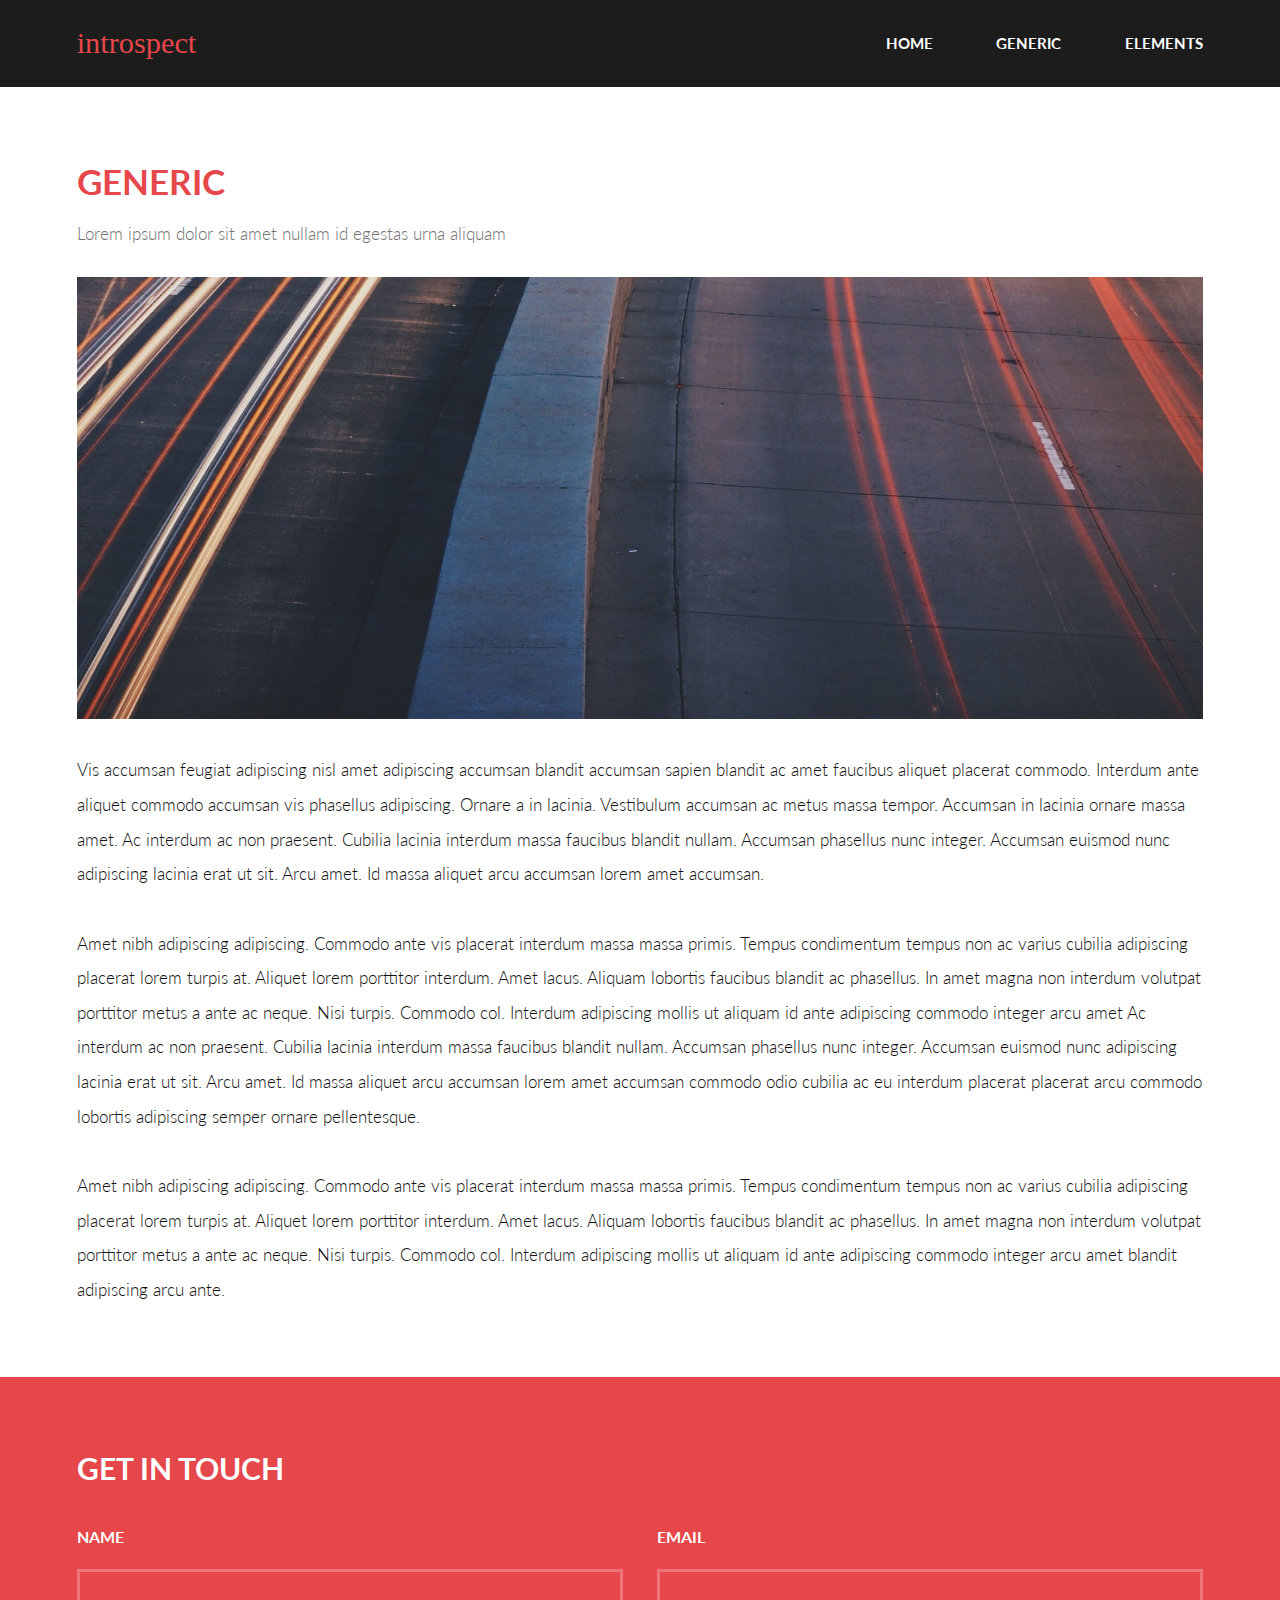
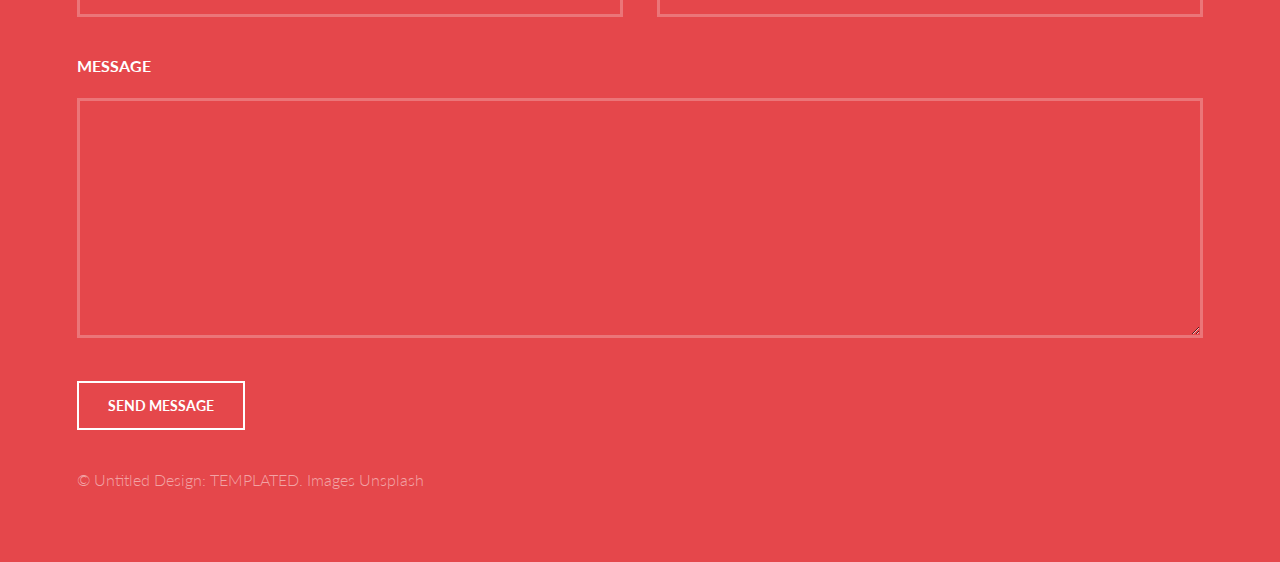
==== generic.html @ 377a579b "first draft of layout for new website" ====
<!DOCTYPE HTML>
<!--
	Introspect by TEMPLATED
	templated.co @templatedco
	Released for free under the Creative Commons Attribution 3.0 license (templated.co/license)
-->
<html>
	<head>
		<title>Generic - Introspect by TEMPLATED</title>
		<meta charset="utf-8" />
		<meta name="viewport" content="width=device-width, initial-scale=1, user-scalable=no" />
		<link rel="stylesheet" href="assets/css/main.css" />
	</head>
	<body>

		<!-- Header -->
			<header id="header">
				<div class="inner">
					<a href="index.html" class="logo">introspect</a>
					<nav id="nav">
						<a href="index.html">Home</a>
						<a href="generic.html">Generic</a>
						<a href="elements.html">Elements</a>
					</nav>
				</div>
			</header>
			<a href="#menu" class="navPanelToggle"><span class="fa fa-bars"></span></a>

		<!-- Main -->
			<section id="main" >
				<div class="inner">
					<header class="major special">
						<h1>Generic</h1>
						<p>Lorem ipsum dolor sit amet nullam id egestas urna aliquam</p>
					</header>
					<a href="#" class="image fit"><img src="images/pic11.jpg" alt="" /></a>
					<p>Vis accumsan feugiat adipiscing nisl amet adipiscing accumsan blandit accumsan sapien blandit ac amet faucibus aliquet placerat commodo. Interdum ante aliquet commodo accumsan vis phasellus adipiscing. Ornare a in lacinia. Vestibulum accumsan ac metus massa tempor. Accumsan in lacinia ornare massa amet. Ac interdum ac non praesent. Cubilia lacinia interdum massa faucibus blandit nullam. Accumsan phasellus nunc integer. Accumsan euismod nunc adipiscing lacinia erat ut sit. Arcu amet. Id massa aliquet arcu accumsan lorem amet accumsan.</p>
					<p>Amet nibh adipiscing adipiscing. Commodo ante vis placerat interdum massa massa primis. Tempus condimentum tempus non ac varius cubilia adipiscing placerat lorem turpis at. Aliquet lorem porttitor interdum. Amet lacus. Aliquam lobortis faucibus blandit ac phasellus. In amet magna non interdum volutpat porttitor metus a ante ac neque. Nisi turpis. Commodo col. Interdum adipiscing mollis ut aliquam id ante adipiscing commodo integer arcu amet Ac interdum ac non praesent. Cubilia lacinia interdum massa faucibus blandit nullam. Accumsan phasellus nunc integer. Accumsan euismod nunc adipiscing lacinia erat ut sit. Arcu amet. Id massa aliquet arcu accumsan lorem amet accumsan commodo odio cubilia ac eu interdum placerat placerat arcu commodo lobortis adipiscing semper ornare pellentesque.</p>
					<p>Amet nibh adipiscing adipiscing. Commodo ante vis placerat interdum massa massa primis. Tempus condimentum tempus non ac varius cubilia adipiscing placerat lorem turpis at. Aliquet lorem porttitor interdum. Amet lacus. Aliquam lobortis faucibus blandit ac phasellus. In amet magna non interdum volutpat porttitor metus a ante ac neque. Nisi turpis. Commodo col. Interdum adipiscing mollis ut aliquam id ante adipiscing commodo integer arcu amet blandit adipiscing arcu ante.</p>
				</div>
			</section>

		<!-- Footer -->
			<section id="footer">
				<div class="inner">
					<header>
						<h2>Get in Touch</h2>
					</header>
					<form method="post" action="#">
						<div class="field half first">
							<label for="name">Name</label>
							<input type="text" name="name" id="name" />
						</div>
						<div class="field half">
							<label for="email">Email</label>
							<input type="text" name="email" id="email" />
						</div>
						<div class="field">
							<label for="message">Message</label>
							<textarea name="message" id="message" rows="6"></textarea>
						</div>
						<ul class="actions">
							<li><input type="submit" value="Send Message" class="alt" /></li>
						</ul>
					</form>
					<div class="copyright">
						&copy; Untitled Design: <a href="https://templated.co/">TEMPLATED</a>. Images <a href="https://unsplash.com/">Unsplash</a>
					</div>
				</div>
			</section>

		<!-- Scripts -->
			<script src="assets/js/jquery.min.js"></script>
			<script src="assets/js/skel.min.js"></script>
			<script src="assets/js/util.js"></script>
			<script src="assets/js/main.js"></script>

	</body>
</html>
---- assets/css/main.css ----
@import url(font-awesome.min.css);
@import url("https://fonts.googleapis.com/css?family=Lato:300,400,700|Pacifico");

/*
	Introspect by TEMPLATED
	templated.co @templatedco
	Released for free under the Creative Commons Attribution 3.0 license (templated.co/license)
*/

/* Reset */

	html, body, div, span, applet, object, iframe, h1, h2, h3, h4, h5, h6, p, blockquote, pre, a, abbr, acronym, address, big, cite, code, del, dfn, em, img, ins, kbd, q, s, samp, small, strike, strong, sub, sup, tt, var, b, u, i, center, dl, dt, dd, ol, ul, li, fieldset, form, label, legend, table, caption, tbody, tfoot, thead, tr, th, td, article, aside, canvas, details, embed, figure, figcaption, footer, header, hgroup, menu, nav, output, ruby, section, summary, time, mark, audio, video {
		margin: 0;
		padding: 0;
		border: 0;
		font-size: 100%;
		font: inherit;
		vertical-align: baseline;
	}

	article, aside, details, figcaption, figure, footer, header, hgroup, menu, nav, section {
		display: block;
	}

	body {
		line-height: 1;
	}

	ol, ul {
		list-style: none;
	}

	blockquote, q {
		quotes: none;
	}

	blockquote:before, blockquote:after, q:before, q:after {
		content: '';
		content: none;
	}

	table {
		border-collapse: collapse;
		border-spacing: 0;
	}

	body {
		-webkit-text-size-adjust: none;
	}

/* Box Model */

	*, *:before, *:after {
		-moz-box-sizing: border-box;
		-webkit-box-sizing: border-box;
		box-sizing: border-box;
	}

/* Containers */

	.container {
		margin-left: auto;
		margin-right: auto;
	}

	.container.\31 25\25 {
		width: 100%;
		max-width: 100em;
		min-width: 80em;
	}

	.container.\37 5\25 {
		width: 60em;
	}

	.container.\35 0\25 {
		width: 40em;
	}

	.container.\32 5\25 {
		width: 20em;
	}

	.container {
		width: 80em;
	}

	@media screen and (max-width: 1680px) {

		.container.\31 25\25 {
			width: 100%;
			max-width: 100em;
			min-width: 80em;
		}

		.container.\37 5\25 {
			width: 60em;
		}

		.container.\35 0\25 {
			width: 40em;
		}

		.container.\32 5\25 {
			width: 20em;
		}

		.container {
			width: 80em;
		}

	}

	@media screen and (max-width: 1280px) {

		.container.\31 25\25 {
			width: 100%;
			max-width: 81.25em;
			min-width: 65em;
		}

		.container.\37 5\25 {
			width: 48.75em;
		}

		.container.\35 0\25 {
			width: 32.5em;
		}

		.container.\32 5\25 {
			width: 16.25em;
		}

		.container {
			width: 65em;
		}

	}

	@media screen and (max-width: 980px) {

		.container.\31 25\25 {
			width: 100%;
			max-width: 112.5%;
			min-width: 90%;
		}

		.container.\37 5\25 {
			width: 67.5%;
		}

		.container.\35 0\25 {
			width: 45%;
		}

		.container.\32 5\25 {
			width: 22.5%;
		}

		.container {
			width: 90%;
		}

	}

	@media screen and (max-width: 736px) {

		.container.\31 25\25 {
			width: 100%;
			max-width: 112.5%;
			min-width: 90%;
		}

		.container.\37 5\25 {
			width: 67.5%;
		}

		.container.\35 0\25 {
			width: 45%;
		}

		.container.\32 5\25 {
			width: 22.5%;
		}

		.container {
			width: 90% !important;
		}

	}

	@media screen and (max-width: 480px) {

		.container.\31 25\25 {
			width: 100%;
			max-width: 112.5%;
			min-width: 90%;
		}

		.container.\37 5\25 {
			width: 67.5%;
		}

		.container.\35 0\25 {
			width: 45%;
		}

		.container.\32 5\25 {
			width: 22.5%;
		}

		.container {
			width: 90% !important;
		}

	}

/* Grid */

	.row {
		border-bottom: solid 1px transparent;
		-moz-box-sizing: border-box;
		-webkit-box-sizing: border-box;
		box-sizing: border-box;
	}

	.row > * {
		float: left;
		-moz-box-sizing: border-box;
		-webkit-box-sizing: border-box;
		box-sizing: border-box;
	}

	.row:after, .row:before {
		content: '';
		display: block;
		clear: both;
		height: 0;
	}

	.row.uniform > * > :first-child {
		margin-top: 0;
	}

	.row.uniform > * > :last-child {
		margin-bottom: 0;
	}

	.row.\30 \25 > * {
		padding: 0 0 0 0em;
	}

	.row.\30 \25 {
		margin: 0 0 -1px 0em;
	}

	.row.uniform.\30 \25 > * {
		padding: 0em 0 0 0em;
	}

	.row.uniform.\30 \25 {
		margin: 0em 0 -1px 0em;
	}

	.row > * {
		padding: 0 0 0 2em;
	}

	.row {
		margin: 0 0 -1px -2em;
	}

	.row.uniform > * {
		padding: 2em 0 0 2em;
	}

	.row.uniform {
		margin: -2em 0 -1px -2em;
	}

	.row.\32 00\25 > * {
		padding: 0 0 0 4em;
	}

	.row.\32 00\25 {
		margin: 0 0 -1px -4em;
	}

	.row.uniform.\32 00\25 > * {
		padding: 4em 0 0 4em;
	}

	.row.uniform.\32 00\25 {
		margin: -4em 0 -1px -4em;
	}

	.row.\31 50\25 > * {
		padding: 0 0 0 3em;
	}

	.row.\31 50\25 {
		margin: 0 0 -1px -3em;
	}

	.row.uniform.\31 50\25 > * {
		padding: 3em 0 0 3em;
	}

	.row.uniform.\31 50\25 {
		margin: -3em 0 -1px -3em;
	}

	.row.\35 0\25 > * {
		padding: 0 0 0 1em;
	}

	.row.\35 0\25 {
		margin: 0 0 -1px -1em;
	}

	.row.uniform.\35 0\25 > * {
		padding: 1em 0 0 1em;
	}

	.row.uniform.\35 0\25 {
		margin: -1em 0 -1px -1em;
	}

	.row.\32 5\25 > * {
		padding: 0 0 0 0.5em;
	}

	.row.\32 5\25 {
		margin: 0 0 -1px -0.5em;
	}

	.row.uniform.\32 5\25 > * {
		padding: 0.5em 0 0 0.5em;
	}

	.row.uniform.\32 5\25 {
		margin: -0.5em 0 -1px -0.5em;
	}

	.\31 2u, .\31 2u\24 {
		width: 100%;
		clear: none;
		margin-left: 0;
	}

	.\31 1u, .\31 1u\24 {
		width: 91.6666666667%;
		clear: none;
		margin-left: 0;
	}

	.\31 0u, .\31 0u\24 {
		width: 83.3333333333%;
		clear: none;
		margin-left: 0;
	}

	.\39 u, .\39 u\24 {
		width: 75%;
		clear: none;
		margin-left: 0;
	}

	.\38 u, .\38 u\24 {
		width: 66.6666666667%;
		clear: none;
		margin-left: 0;
	}

	.\37 u, .\37 u\24 {
		width: 58.3333333333%;
		clear: none;
		margin-left: 0;
	}

	.\36 u, .\36 u\24 {
		width: 50%;
		clear: none;
		margin-left: 0;
	}

	.\35 u, .\35 u\24 {
		width: 41.6666666667%;
		clear: none;
		margin-left: 0;
	}

	.\34 u, .\34 u\24 {
		width: 33.3333333333%;
		clear: none;
		margin-left: 0;
	}

	.\33 u, .\33 u\24 {
		width: 25%;
		clear: none;
		margin-left: 0;
	}

	.\32 u, .\32 u\24 {
		width: 16.6666666667%;
		clear: none;
		margin-left: 0;
	}

	.\31 u, .\31 u\24 {
		width: 8.3333333333%;
		clear: none;
		margin-left: 0;
	}

	.\31 2u\24 + *,
	.\31 1u\24 + *,
	.\31 0u\24 + *,
	.\39 u\24 + *,
	.\38 u\24 + *,
	.\37 u\24 + *,
	.\36 u\24 + *,
	.\35 u\24 + *,
	.\34 u\24 + *,
	.\33 u\24 + *,
	.\32 u\24 + *,
	.\31 u\24 + * {
		clear: left;
	}

	.\-11u {
		margin-left: 91.66667%;
	}

	.\-10u {
		margin-left: 83.33333%;
	}

	.\-9u {
		margin-left: 75%;
	}

	.\-8u {
		margin-left: 66.66667%;
	}

	.\-7u {
		margin-left: 58.33333%;
	}

	.\-6u {
		margin-left: 50%;
	}

	.\-5u {
		margin-left: 41.66667%;
	}

	.\-4u {
		margin-left: 33.33333%;
	}

	.\-3u {
		margin-left: 25%;
	}

	.\-2u {
		margin-left: 16.66667%;
	}

	.\-1u {
		margin-left: 8.33333%;
	}

	@media screen and (max-width: 1680px) {

		.row > * {
			padding: 0 0 0 2em;
		}

		.row {
			margin: 0 0 -1px -2em;
		}

		.row.uniform > * {
			padding: 2em 0 0 2em;
		}

		.row.uniform {
			margin: -2em 0 -1px -2em;
		}

		.row.\32 00\25 > * {
			padding: 0 0 0 4em;
		}

		.row.\32 00\25 {
			margin: 0 0 -1px -4em;
		}

		.row.uniform.\32 00\25 > * {
			padding: 4em 0 0 4em;
		}

		.row.uniform.\32 00\25 {
			margin: -4em 0 -1px -4em;
		}

		.row.\31 50\25 > * {
			padding: 0 0 0 3em;
		}

		.row.\31 50\25 {
			margin: 0 0 -1px -3em;
		}

		.row.uniform.\31 50\25 > * {
			padding: 3em 0 0 3em;
		}

		.row.uniform.\31 50\25 {
			margin: -3em 0 -1px -3em;
		}

		.row.\35 0\25 > * {
			padding: 0 0 0 1em;
		}

		.row.\35 0\25 {
			margin: 0 0 -1px -1em;
		}

		.row.uniform.\35 0\25 > * {
			padding: 1em 0 0 1em;
		}

		.row.uniform.\35 0\25 {
			margin: -1em 0 -1px -1em;
		}

		.row.\32 5\25 > * {
			padding: 0 0 0 0.5em;
		}

		.row.\32 5\25 {
			margin: 0 0 -1px -0.5em;
		}

		.row.uniform.\32 5\25 > * {
			padding: 0.5em 0 0 0.5em;
		}

		.row.uniform.\32 5\25 {
			margin: -0.5em 0 -1px -0.5em;
		}

		.\31 2u\28xlarge\29, .\31 2u\24\28xlarge\29 {
			width: 100%;
			clear: none;
			margin-left: 0;
		}

		.\31 1u\28xlarge\29, .\31 1u\24\28xlarge\29 {
			width: 91.6666666667%;
			clear: none;
			margin-left: 0;
		}

		.\31 0u\28xlarge\29, .\31 0u\24\28xlarge\29 {
			width: 83.3333333333%;
			clear: none;
			margin-left: 0;
		}

		.\39 u\28xlarge\29, .\39 u\24\28xlarge\29 {
			width: 75%;
			clear: none;
			margin-left: 0;
		}

		.\38 u\28xlarge\29, .\38 u\24\28xlarge\29 {
			width: 66.6666666667%;
			clear: none;
			margin-left: 0;
		}

		.\37 u\28xlarge\29, .\37 u\24\28xlarge\29 {
			width: 58.3333333333%;
			clear: none;
			margin-left: 0;
		}

		.\36 u\28xlarge\29, .\36 u\24\28xlarge\29 {
			width: 50%;
			clear: none;
			margin-left: 0;
		}

		.\35 u\28xlarge\29, .\35 u\24\28xlarge\29 {
			width: 41.6666666667%;
			clear: none;
			margin-left: 0;
		}

		.\34 u\28xlarge\29, .\34 u\24\28xlarge\29 {
			width: 33.3333333333%;
			clear: none;
			margin-left: 0;
		}

		.\33 u\28xlarge\29, .\33 u\24\28xlarge\29 {
			width: 25%;
			clear: none;
			margin-left: 0;
		}

		.\32 u\28xlarge\29, .\32 u\24\28xlarge\29 {
			width: 16.6666666667%;
			clear: none;
			margin-left: 0;
		}

		.\31 u\28xlarge\29, .\31 u\24\28xlarge\29 {
			width: 8.3333333333%;
			clear: none;
			margin-left: 0;
		}

		.\31 2u\24\28xlarge\29 + *,
		.\31 1u\24\28xlarge\29 + *,
		.\31 0u\24\28xlarge\29 + *,
		.\39 u\24\28xlarge\29 + *,
		.\38 u\24\28xlarge\29 + *,
		.\37 u\24\28xlarge\29 + *,
		.\36 u\24\28xlarge\29 + *,
		.\35 u\24\28xlarge\29 + *,
		.\34 u\24\28xlarge\29 + *,
		.\33 u\24\28xlarge\29 + *,
		.\32 u\24\28xlarge\29 + *,
		.\31 u\24\28xlarge\29 + * {
			clear: left;
		}

		.\-11u\28xlarge\29 {
			margin-left: 91.66667%;
		}

		.\-10u\28xlarge\29 {
			margin-left: 83.33333%;
		}

		.\-9u\28xlarge\29 {
			margin-left: 75%;
		}

		.\-8u\28xlarge\29 {
			margin-left: 66.66667%;
		}

		.\-7u\28xlarge\29 {
			margin-left: 58.33333%;
		}

		.\-6u\28xlarge\29 {
			margin-left: 50%;
		}

		.\-5u\28xlarge\29 {
			margin-left: 41.66667%;
		}

		.\-4u\28xlarge\29 {
			margin-left: 33.33333%;
		}

		.\-3u\28xlarge\29 {
			margin-left: 25%;
		}

		.\-2u\28xlarge\29 {
			margin-left: 16.66667%;
		}

		.\-1u\28xlarge\29 {
			margin-left: 8.33333%;
		}

	}

	@media screen and (max-width: 1280px) {

		.row > * {
			padding: 0 0 0 1.5em;
		}

		.row {
			margin: 0 0 -1px -1.5em;
		}

		.row.uniform > * {
			padding: 1.5em 0 0 1.5em;
		}

		.row.uniform {
			margin: -1.5em 0 -1px -1.5em;
		}

		.row.\32 00\25 > * {
			padding: 0 0 0 3em;
		}

		.row.\32 00\25 {
			margin: 0 0 -1px -3em;
		}

		.row.uniform.\32 00\25 > * {
			padding: 3em 0 0 3em;
		}

		.row.uniform.\32 00\25 {
			margin: -3em 0 -1px -3em;
		}

		.row.\31 50\25 > * {
			padding: 0 0 0 2.25em;
		}

		.row.\31 50\25 {
			margin: 0 0 -1px -2.25em;
		}

		.row.uniform.\31 50\25 > * {
			padding: 2.25em 0 0 2.25em;
		}

		.row.uniform.\31 50\25 {
			margin: -2.25em 0 -1px -2.25em;
		}

		.row.\35 0\25 > * {
			padding: 0 0 0 0.75em;
		}

		.row.\35 0\25 {
			margin: 0 0 -1px -0.75em;
		}

		.row.uniform.\35 0\25 > * {
			padding: 0.75em 0 0 0.75em;
		}

		.row.uniform.\35 0\25 {
			margin: -0.75em 0 -1px -0.75em;
		}

		.row.\32 5\25 > * {
			padding: 0 0 0 0.375em;
		}

		.row.\32 5\25 {
			margin: 0 0 -1px -0.375em;
		}

		.row.uniform.\32 5\25 > * {
			padding: 0.375em 0 0 0.375em;
		}

		.row.uniform.\32 5\25 {
			margin: -0.375em 0 -1px -0.375em;
		}

		.\31 2u\28large\29, .\31 2u\24\28large\29 {
			width: 100%;
			clear: none;
			margin-left: 0;
		}

		.\31 1u\28large\29, .\31 1u\24\28large\29 {
			width: 91.6666666667%;
			clear: none;
			margin-left: 0;
		}

		.\31 0u\28large\29, .\31 0u\24\28large\29 {
			width: 83.3333333333%;
			clear: none;
			margin-left: 0;
		}

		.\39 u\28large\29, .\39 u\24\28large\29 {
			width: 75%;
			clear: none;
			margin-left: 0;
		}

		.\38 u\28large\29, .\38 u\24\28large\29 {
			width: 66.6666666667%;
			clear: none;
			margin-left: 0;
		}

		.\37 u\28large\29, .\37 u\24\28large\29 {
			width: 58.3333333333%;
			clear: none;
			margin-left: 0;
		}

		.\36 u\28large\29, .\36 u\24\28large\29 {
			width: 50%;
			clear: none;
			margin-left: 0;
		}

		.\35 u\28large\29, .\35 u\24\28large\29 {
			width: 41.6666666667%;
			clear: none;
			margin-left: 0;
		}

		.\34 u\28large\29, .\34 u\24\28large\29 {
			width: 33.3333333333%;
			clear: none;
			margin-left: 0;
		}

		.\33 u\28large\29, .\33 u\24\28large\29 {
			width: 25%;
			clear: none;
			margin-left: 0;
		}

		.\32 u\28large\29, .\32 u\24\28large\29 {
			width: 16.6666666667%;
			clear: none;
			margin-left: 0;
		}

		.\31 u\28large\29, .\31 u\24\28large\29 {
			width: 8.3333333333%;
			clear: none;
			margin-left: 0;
		}

		.\31 2u\24\28large\29 + *,
		.\31 1u\24\28large\29 + *,
		.\31 0u\24\28large\29 + *,
		.\39 u\24\28large\29 + *,
		.\38 u\24\28large\29 + *,
		.\37 u\24\28large\29 + *,
		.\36 u\24\28large\29 + *,
		.\35 u\24\28large\29 + *,
		.\34 u\24\28large\29 + *,
		.\33 u\24\28large\29 + *,
		.\32 u\24\28large\29 + *,
		.\31 u\24\28large\29 + * {
			clear: left;
		}

		.\-11u\28large\29 {
			margin-left: 91.66667%;
		}

		.\-10u\28large\29 {
			margin-left: 83.33333%;
		}

		.\-9u\28large\29 {
			margin-left: 75%;
		}

		.\-8u\28large\29 {
			margin-left: 66.66667%;
		}

		.\-7u\28large\29 {
			margin-left: 58.33333%;
		}

		.\-6u\28large\29 {
			margin-left: 50%;
		}

		.\-5u\28large\29 {
			margin-left: 41.66667%;
		}

		.\-4u\28large\29 {
			margin-left: 33.33333%;
		}

		.\-3u\28large\29 {
			margin-left: 25%;
		}

		.\-2u\28large\29 {
			margin-left: 16.66667%;
		}

		.\-1u\28large\29 {
			margin-left: 8.33333%;
		}

	}

	@media screen and (max-width: 980px) {

		.row > * {
			padding: 0 0 0 1.5em;
		}

		.row {
			margin: 0 0 -1px -1.5em;
		}

		.row.uniform > * {
			padding: 1.5em 0 0 1.5em;
		}

		.row.uniform {
			margin: -1.5em 0 -1px -1.5em;
		}

		.row.\32 00\25 > * {
			padding: 0 0 0 3em;
		}

		.row.\32 00\25 {
			margin: 0 0 -1px -3em;
		}

		.row.uniform.\32 00\25 > * {
			padding: 3em 0 0 3em;
		}

		.row.uniform.\32 00\25 {
			margin: -3em 0 -1px -3em;
		}

		.row.\31 50\25 > * {
			padding: 0 0 0 2.25em;
		}

		.row.\31 50\25 {
			margin: 0 0 -1px -2.25em;
		}

		.row.uniform.\31 50\25 > * {
			padding: 2.25em 0 0 2.25em;
		}

		.row.uniform.\31 50\25 {
			margin: -2.25em 0 -1px -2.25em;
		}

		.row.\35 0\25 > * {
			padding: 0 0 0 0.75em;
		}

		.row.\35 0\25 {
			margin: 0 0 -1px -0.75em;
		}

		.row.uniform.\35 0\25 > * {
			padding: 0.75em 0 0 0.75em;
		}

		.row.uniform.\35 0\25 {
			margin: -0.75em 0 -1px -0.75em;
		}

		.row.\32 5\25 > * {
			padding: 0 0 0 0.375em;
		}

		.row.\32 5\25 {
			margin: 0 0 -1px -0.375em;
		}

		.row.uniform.\32 5\25 > * {
			padding: 0.375em 0 0 0.375em;
		}

		.row.uniform.\32 5\25 {
			margin: -0.375em 0 -1px -0.375em;
		}

		.\31 2u\28medium\29, .\31 2u\24\28medium\29 {
			width: 100%;
			clear: none;
			margin-left: 0;
		}

		.\31 1u\28medium\29, .\31 1u\24\28medium\29 {
			width: 91.6666666667%;
			clear: none;
			margin-left: 0;
		}

		.\31 0u\28medium\29, .\31 0u\24\28medium\29 {
			width: 83.3333333333%;
			clear: none;
			margin-left: 0;
		}

		.\39 u\28medium\29, .\39 u\24\28medium\29 {
			width: 75%;
			clear: none;
			margin-left: 0;
		}

		.\38 u\28medium\29, .\38 u\24\28medium\29 {
			width: 66.6666666667%;
			clear: none;
			margin-left: 0;
		}

		.\37 u\28medium\29, .\37 u\24\28medium\29 {
			width: 58.3333333333%;
			clear: none;
			margin-left: 0;
		}

		.\36 u\28medium\29, .\36 u\24\28medium\29 {
			width: 50%;
			clear: none;
			margin-left: 0;
		}

		.\35 u\28medium\29, .\35 u\24\28medium\29 {
			width: 41.6666666667%;
			clear: none;
			margin-left: 0;
		}

		.\34 u\28medium\29, .\34 u\24\28medium\29 {
			width: 33.3333333333%;
			clear: none;
			margin-left: 0;
		}

		.\33 u\28medium\29, .\33 u\24\28medium\29 {
			width: 25%;
			clear: none;
			margin-left: 0;
		}

		.\32 u\28medium\29, .\32 u\24\28medium\29 {
			width: 16.6666666667%;
			clear: none;
			margin-left: 0;
		}

		.\31 u\28medium\29, .\31 u\24\28medium\29 {
			width: 8.3333333333%;
			clear: none;
			margin-left: 0;
		}

		.\31 2u\24\28medium\29 + *,
		.\31 1u\24\28medium\29 + *,
		.\31 0u\24\28medium\29 + *,
		.\39 u\24\28medium\29 + *,
		.\38 u\24\28medium\29 + *,
		.\37 u\24\28medium\29 + *,
		.\36 u\24\28medium\29 + *,
		.\35 u\24\28medium\29 + *,
		.\34 u\24\28medium\29 + *,
		.\33 u\24\28medium\29 + *,
		.\32 u\24\28medium\29 + *,
		.\31 u\24\28medium\29 + * {
			clear: left;
		}

		.\-11u\28medium\29 {
			margin-left: 91.66667%;
		}

		.\-10u\28medium\29 {
			margin-left: 83.33333%;
		}

		.\-9u\28medium\29 {
			margin-left: 75%;
		}

		.\-8u\28medium\29 {
			margin-left: 66.66667%;
		}

		.\-7u\28medium\29 {
			margin-left: 58.33333%;
		}

		.\-6u\28medium\29 {
			margin-left: 50%;
		}

		.\-5u\28medium\29 {
			margin-left: 41.66667%;
		}

		.\-4u\28medium\29 {
			margin-left: 33.33333%;
		}

		.\-3u\28medium\29 {
			margin-left: 25%;
		}

		.\-2u\28medium\29 {
			margin-left: 16.66667%;
		}

		.\-1u\28medium\29 {
			margin-left: 8.33333%;
		}

	}

	@media screen and (max-width: 736px) {

		.row > * {
			padding: 0 0 0 1.25em;
		}

		.row {
			margin: 0 0 -1px -1.25em;
		}

		.row.uniform > * {
			padding: 1.25em 0 0 1.25em;
		}

		.row.uniform {
			margin: -1.25em 0 -1px -1.25em;
		}

		.row.\32 00\25 > * {
			padding: 0 0 0 2.5em;
		}

		.row.\32 00\25 {
			margin: 0 0 -1px -2.5em;
		}

		.row.uniform.\32 00\25 > * {
			padding: 2.5em 0 0 2.5em;
		}

		.row.uniform.\32 00\25 {
			margin: -2.5em 0 -1px -2.5em;
		}

		.row.\31 50\25 > * {
			padding: 0 0 0 1.875em;
		}

		.row.\31 50\25 {
			margin: 0 0 -1px -1.875em;
		}

		.row.uniform.\31 50\25 > * {
			padding: 1.875em 0 0 1.875em;
		}

		.row.uniform.\31 50\25 {
			margin: -1.875em 0 -1px -1.875em;
		}

		.row.\35 0\25 > * {
			padding: 0 0 0 0.625em;
		}

		.row.\35 0\25 {
			margin: 0 0 -1px -0.625em;
		}

		.row.uniform.\35 0\25 > * {
			padding: 0.625em 0 0 0.625em;
		}

		.row.uniform.\35 0\25 {
			margin: -0.625em 0 -1px -0.625em;
		}

		.row.\32 5\25 > * {
			padding: 0 0 0 0.3125em;
		}

		.row.\32 5\25 {
			margin: 0 0 -1px -0.3125em;
		}

		.row.uniform.\32 5\25 > * {
			padding: 0.3125em 0 0 0.3125em;
		}

		.row.uniform.\32 5\25 {
			margin: -0.3125em 0 -1px -0.3125em;
		}

		.\31 2u\28small\29, .\31 2u\24\28small\29 {
			width: 100%;
			clear: none;
			margin-left: 0;
		}

		.\31 1u\28small\29, .\31 1u\24\28small\29 {
			width: 91.6666666667%;
			clear: none;
			margin-left: 0;
		}

		.\31 0u\28small\29, .\31 0u\24\28small\29 {
			width: 83.3333333333%;
			clear: none;
			margin-left: 0;
		}

		.\39 u\28small\29, .\39 u\24\28small\29 {
			width: 75%;
			clear: none;
			margin-left: 0;
		}

		.\38 u\28small\29, .\38 u\24\28small\29 {
			width: 66.6666666667%;
			clear: none;
			margin-left: 0;
		}

		.\37 u\28small\29, .\37 u\24\28small\29 {
			width: 58.3333333333%;
			clear: none;
			margin-left: 0;
		}

		.\36 u\28small\29, .\36 u\24\28small\29 {
			width: 50%;
			clear: none;
			margin-left: 0;
		}

		.\35 u\28small\29, .\35 u\24\28small\29 {
			width: 41.6666666667%;
			clear: none;
			margin-left: 0;
		}

		.\34 u\28small\29, .\34 u\24\28small\29 {
			width: 33.3333333333%;
			clear: none;
			margin-left: 0;
		}

		.\33 u\28small\29, .\33 u\24\28small\29 {
			width: 25%;
			clear: none;
			margin-left: 0;
		}

		.\32 u\28small\29, .\32 u\24\28small\29 {
			width: 16.6666666667%;
			clear: none;
			margin-left: 0;
		}

		.\31 u\28small\29, .\31 u\24\28small\29 {
			width: 8.3333333333%;
			clear: none;
			margin-left: 0;
		}

		.\31 2u\24\28small\29 + *,
		.\31 1u\24\28small\29 + *,
		.\31 0u\24\28small\29 + *,
		.\39 u\24\28small\29 + *,
		.\38 u\24\28small\29 + *,
		.\37 u\24\28small\29 + *,
		.\36 u\24\28small\29 + *,
		.\35 u\24\28small\29 + *,
		.\34 u\24\28small\29 + *,
		.\33 u\24\28small\29 + *,
		.\32 u\24\28small\29 + *,
		.\31 u\24\28small\29 + * {
			clear: left;
		}

		.\-11u\28small\29 {
			margin-left: 91.66667%;
		}

		.\-10u\28small\29 {
			margin-left: 83.33333%;
		}

		.\-9u\28small\29 {
			margin-left: 75%;
		}

		.\-8u\28small\29 {
			margin-left: 66.66667%;
		}

		.\-7u\28small\29 {
			margin-left: 58.33333%;
		}

		.\-6u\28small\29 {
			margin-left: 50%;
		}

		.\-5u\28small\29 {
			margin-left: 41.66667%;
		}

		.\-4u\28small\29 {
			margin-left: 33.33333%;
		}

		.\-3u\28small\29 {
			margin-left: 25%;
		}

		.\-2u\28small\29 {
			margin-left: 16.66667%;
		}

		.\-1u\28small\29 {
			margin-left: 8.33333%;
		}

	}

	@media screen and (max-width: 480px) {

		.row > * {
			padding: 0 0 0 1.25em;
		}

		.row {
			margin: 0 0 -1px -1.25em;
		}

		.row.uniform > * {
			padding: 1.25em 0 0 1.25em;
		}

		.row.uniform {
			margin: -1.25em 0 -1px -1.25em;
		}

		.row.\32 00\25 > * {
			padding: 0 0 0 2.5em;
		}

		.row.\32 00\25 {
			margin: 0 0 -1px -2.5em;
		}

		.row.uniform.\32 00\25 > * {
			padding: 2.5em 0 0 2.5em;
		}

		.row.uniform.\32 00\25 {
			margin: -2.5em 0 -1px -2.5em;
		}

		.row.\31 50\25 > * {
			padding: 0 0 0 1.875em;
		}

		.row.\31 50\25 {
			margin: 0 0 -1px -1.875em;
		}

		.row.uniform.\31 50\25 > * {
			padding: 1.875em 0 0 1.875em;
		}

		.row.uniform.\31 50\25 {
			margin: -1.875em 0 -1px -1.875em;
		}

		.row.\35 0\25 > * {
			padding: 0 0 0 0.625em;
		}

		.row.\35 0\25 {
			margin: 0 0 -1px -0.625em;
		}

		.row.uniform.\35 0\25 > * {
			padding: 0.625em 0 0 0.625em;
		}

		.row.uniform.\35 0\25 {
			margin: -0.625em 0 -1px -0.625em;
		}

		.row.\32 5\25 > * {
			padding: 0 0 0 0.3125em;
		}

		.row.\32 5\25 {
			margin: 0 0 -1px -0.3125em;
		}

		.row.uniform.\32 5\25 > * {
			padding: 0.3125em 0 0 0.3125em;
		}

		.row.uniform.\32 5\25 {
			margin: -0.3125em 0 -1px -0.3125em;
		}

		.\31 2u\28xsmall\29, .\31 2u\24\28xsmall\29 {
			width: 100%;
			clear: none;
			margin-left: 0;
		}

		.\31 1u\28xsmall\29, .\31 1u\24\28xsmall\29 {
			width: 91.6666666667%;
			clear: none;
			margin-left: 0;
		}

		.\31 0u\28xsmall\29, .\31 0u\24\28xsmall\29 {
			width: 83.3333333333%;
			clear: none;
			margin-left: 0;
		}

		.\39 u\28xsmall\29, .\39 u\24\28xsmall\29 {
			width: 75%;
			clear: none;
			margin-left: 0;
		}

		.\38 u\28xsmall\29, .\38 u\24\28xsmall\29 {
			width: 66.6666666667%;
			clear: none;
			margin-left: 0;
		}

		.\37 u\28xsmall\29, .\37 u\24\28xsmall\29 {
			width: 58.3333333333%;
			clear: none;
			margin-left: 0;
		}

		.\36 u\28xsmall\29, .\36 u\24\28xsmall\29 {
			width: 50%;
			clear: none;
			margin-left: 0;
		}

		.\35 u\28xsmall\29, .\35 u\24\28xsmall\29 {
			width: 41.6666666667%;
			clear: none;
			margin-left: 0;
		}

		.\34 u\28xsmall\29, .\34 u\24\28xsmall\29 {
			width: 33.3333333333%;
			clear: none;
			margin-left: 0;
		}

		.\33 u\28xsmall\29, .\33 u\24\28xsmall\29 {
			width: 25%;
			clear: none;
			margin-left: 0;
		}

		.\32 u\28xsmall\29, .\32 u\24\28xsmall\29 {
			width: 16.6666666667%;
			clear: none;
			margin-left: 0;
		}

		.\31 u\28xsmall\29, .\31 u\24\28xsmall\29 {
			width: 8.3333333333%;
			clear: none;
			margin-left: 0;
		}

		.\31 2u\24\28xsmall\29 + *,
		.\31 1u\24\28xsmall\29 + *,
		.\31 0u\24\28xsmall\29 + *,
		.\39 u\24\28xsmall\29 + *,
		.\38 u\24\28xsmall\29 + *,
		.\37 u\24\28xsmall\29 + *,
		.\36 u\24\28xsmall\29 + *,
		.\35 u\24\28xsmall\29 + *,
		.\34 u\24\28xsmall\29 + *,
		.\33 u\24\28xsmall\29 + *,
		.\32 u\24\28xsmall\29 + *,
		.\31 u\24\28xsmall\29 + * {
			clear: left;
		}

		.\-11u\28xsmall\29 {
			margin-left: 91.66667%;
		}

		.\-10u\28xsmall\29 {
			margin-left: 83.33333%;
		}

		.\-9u\28xsmall\29 {
			margin-left: 75%;
		}

		.\-8u\28xsmall\29 {
			margin-left: 66.66667%;
		}

		.\-7u\28xsmall\29 {
			margin-left: 58.33333%;
		}

		.\-6u\28xsmall\29 {
			margin-left: 50%;
		}

		.\-5u\28xsmall\29 {
			margin-left: 41.66667%;
		}

		.\-4u\28xsmall\29 {
			margin-left: 33.33333%;
		}

		.\-3u\28xsmall\29 {
			margin-left: 25%;
		}

		.\-2u\28xsmall\29 {
			margin-left: 16.66667%;
		}

		.\-1u\28xsmall\29 {
			margin-left: 8.33333%;
		}

	}

/* Basic */

	@-ms-viewport {
		width: device-width;
	}

	body {
		-ms-overflow-style: scrollbar;
	}

	@media screen and (max-width: 480px) {

		html, body {
			min-width: 320px;
		}

	}

	body {
		background: #fff;
	}

		body.is-loading *, body.is-loading *:before, body.is-loading *:after {
			-moz-animation: none !important;
			-webkit-animation: none !important;
			-ms-animation: none !important;
			animation: none !important;
			-moz-transition: none !important;
			-webkit-transition: none !important;
			-ms-transition: none !important;
			transition: none !important;
		}

/* Type */

	body {
		background-color: #fff;
		color: #111111;
	}

	body, input, select, textarea {
		font-family: "Lato", sans-serif;
		font-size: 15pt;
		font-weight: 300;
		line-height: 2;
	}

		@media screen and (max-width: 1680px) {

			body, input, select, textarea {
				font-size: 13pt;
			}

		}

		@media screen and (max-width: 1280px) {

			body, input, select, textarea {
				font-size: 13pt;
			}

		}

		@media screen and (max-width: 980px) {

			body, input, select, textarea {
				font-size: 12pt;
			}

		}

		@media screen and (max-width: 736px) {

			body, input, select, textarea {
				font-size: 12pt;
			}

		}

		@media screen and (max-width: 480px) {

			body, input, select, textarea {
				font-size: 12pt;
			}

		}

	a {
		-moz-transition: color 0.2s ease-in-out;
		-webkit-transition: color 0.2s ease-in-out;
		-ms-transition: color 0.2s ease-in-out;
		transition: color 0.2s ease-in-out;
		text-decoration: none;
	}

		a:hover {
			text-decoration: underline;
		}

	strong, b {
		font-weight: 700;
	}

	em, i {
		font-style: italic;
	}

	p {
		margin: 0 0 2em 0;
	}

	h1, h2, h3, h4, h5, h6 {
		font-weight: 700;
		line-height: 1.5;
		margin: 0 0 1em 0;
		text-transform: uppercase;
	}

		h1 a, h2 a, h3 a, h4 a, h5 a, h6 a {
			color: inherit;
			text-decoration: none;
		}

	h1 {
		font-size: 2em;
		margin: 0 0 0.25em 0;
	}

	h2 {
		font-size: 1.75em;
	}

	h3 {
		font-size: 1.35em;
	}

	h4 {
		font-size: 1.1em;
	}

	h5 {
		font-size: 0.9em;
	}

	h6 {
		font-size: 0.7em;
	}

	@media screen and (max-width: 736px) {

		h1 {
			font-size: 1.5em;
		}

		h2 {
			font-size: 1.25em;
		}

		h3 {
			font-size: 1.1em;
		}

	}

	sub {
		font-size: 0.8em;
		position: relative;
		top: 0.5em;
	}

	sup {
		font-size: 0.8em;
		position: relative;
		top: -0.5em;
	}

	blockquote {
		border-left: solid 4px;
		font-style: italic;
		margin: 0 0 2em 0;
		padding: 0.5em 0 0.5em 2em;
	}

	code {
		border-radius: 0;
		border: solid 1px;
		font-family: "Courier New", monospace;
		font-size: 0.9em;
		margin: 0 0.25em;
		padding: 0.25em 0.65em;
	}

	pre {
		-webkit-overflow-scrolling: touch;
		font-family: "Courier New", monospace;
		font-size: 0.9em;
		margin: 0 0 2em 0;
	}

		pre code {
			display: block;
			line-height: 1.75;
			padding: 1em 1.5em;
			overflow-x: auto;
		}

	hr {
		border: 0;
		border-bottom: solid 1px;
		margin: 2em 0;
	}

		hr.major {
			margin: 3em 0;
		}

	.align-left {
		text-align: left;
	}

	.align-center {
		text-align: center;
	}

	.align-right {
		text-align: right;
	}

	input, select, textarea {
		color: #e5474b;
	}

	a {
		color: #e5474b;
	}

	strong, b {
		color: #e5474b;
	}

	h1, h2, h3, h4, h5, h6 {
		color: #e5474b;
	}

	blockquote {
		border-left-color: #e5474b;
	}

	code {
		background: none;
		border-color: #e5474b;
	}

	hr {
		border-bottom-color: #e5474b;
	}

/* Box */

	.box {
		border-radius: 0;
		border: solid 1px;
		margin-bottom: 2em;
		padding: 1.5em;
	}

		.box > :last-child,
		.box > :last-child > :last-child,
		.box > :last-child > :last-child > :last-child {
			margin-bottom: 0;
		}

		.box.alt {
			border: 0;
			border-radius: 0;
			padding: 0;
		}

	.box {
		border-color: #e5474b;
	}

/* Button */

	input[type="submit"],
	input[type="reset"],
	input[type="button"],
	button,
	.button {
		-moz-appearance: none;
		-webkit-appearance: none;
		-ms-appearance: none;
		appearance: none;
		-moz-transition: background-color 0.2s ease-in-out, color 0.2s ease-in-out;
		-webkit-transition: background-color 0.2s ease-in-out, color 0.2s ease-in-out;
		-ms-transition: background-color 0.2s ease-in-out, color 0.2s ease-in-out;
		transition: background-color 0.2s ease-in-out, color 0.2s ease-in-out;
		border-radius: 0;
		border: 0;
		cursor: pointer;
		display: inline-block;
		font-size: .8em;
		font-weight: 700;
		height: 3.5em;
		line-height: 3.65em;
		padding: 0 2.25em;
		text-align: center;
		text-decoration: none;
		text-transform: uppercase;
		white-space: nowrap;
	}

		input[type="submit"]:hover,
		input[type="reset"]:hover,
		input[type="button"]:hover,
		button:hover,
		.button:hover {
			text-decoration: none;
		}

		input[type="submit"].icon,
		input[type="reset"].icon,
		input[type="button"].icon,
		button.icon,
		.button.icon {
			padding-left: 1.35em;
		}

			input[type="submit"].icon:before,
			input[type="reset"].icon:before,
			input[type="button"].icon:before,
			button.icon:before,
			.button.icon:before {
				margin-right: 0.5em;
			}

		input[type="submit"].fit,
		input[type="reset"].fit,
		input[type="button"].fit,
		button.fit,
		.button.fit {
			display: block;
			margin: 0 0 1em 0;
			width: 100%;
		}

		input[type="submit"].small,
		input[type="reset"].small,
		input[type="button"].small,
		button.small,
		.button.small {
			font-size: 0.8em;
		}

		input[type="submit"].big,
		input[type="reset"].big,
		input[type="button"].big,
		button.big,
		.button.big {
			font-size: 1.35em;
		}

		input[type="submit"].disabled, input[type="submit"]:disabled,
		input[type="reset"].disabled,
		input[type="reset"]:disabled,
		input[type="button"].disabled,
		input[type="button"]:disabled,
		button.disabled,
		button:disabled,
		.button.disabled,
		.button:disabled {
			-moz-pointer-events: none;
			-webkit-pointer-events: none;
			-ms-pointer-events: none;
			pointer-events: none;
			opacity: 0.25;
		}

	input[type="submit"],
	input[type="reset"],
	input[type="button"],
	button,
	.button {
		background-color: #5a5a5a;
		color: #ffffff !important;
	}

		input[type="submit"]:hover,
		input[type="reset"]:hover,
		input[type="button"]:hover,
		button:hover,
		.button:hover {
			background-color: #676767;
		}

		input[type="submit"]:active,
		input[type="reset"]:active,
		input[type="button"]:active,
		button:active,
		.button:active {
			background-color: #4d4d4d;
		}

		input[type="submit"].alt,
		input[type="reset"].alt,
		input[type="button"].alt,
		button.alt,
		.button.alt {
			background-color: transparent;
			box-shadow: inset 0 0 0 2px #e5474b;
			color: #e5474b !important;
		}

			input[type="submit"].alt:hover,
			input[type="reset"].alt:hover,
			input[type="button"].alt:hover,
			button.alt:hover,
			.button.alt:hover {
				background: #fceced;
			}

			input[type="submit"].alt:active,
			input[type="reset"].alt:active,
			input[type="button"].alt:active,
			button.alt:active,
			.button.alt:active {
				background-color: #f9dadb;
			}

			input[type="submit"].alt.icon:before,
			input[type="reset"].alt.icon:before,
			input[type="button"].alt.icon:before,
			button.alt.icon:before,
			.button.alt.icon:before {
				color: #717171;
			}

		input[type="submit"].special,
		input[type="reset"].special,
		input[type="button"].special,
		button.special,
		.button.special {
			background-color: #e5474b;
			color: #ffffff !important;
		}

			input[type="submit"].special:hover,
			input[type="reset"].special:hover,
			input[type="button"].special:hover,
			button.special:hover,
			.button.special:hover {
				background-color: #e85d61;
			}

			input[type="submit"].special:active,
			input[type="reset"].special:active,
			input[type="button"].special:active,
			button.special:active,
			.button.special:active {
				background-color: #e23135;
			}

/* Form */

	form {
		margin: 0 0 2em 0;
	}

		form .field {
			margin: 0 0 2em 0;
		}

			form .field.half {
				width: 50%;
				float: left;
				padding: 0 0 0 1em;
			}

				form .field.half.first {
					padding: 0 1em 0 0;
				}

		form > .actions {
			margin: 2.5em 0 0 0 !important;
		}

		@media screen and (max-width: 736px) {

			form .field {
				margin: 0 0 1.5em 0;
			}

				form .field.half {
					padding: 0 0 0 0.75em;
				}

					form .field.half.first {
						padding: 0 0.75em 0 0;
					}

			form > .actions {
				margin: 2em 0 0 0 !important;
			}

		}

		@media screen and (max-width: 480px) {

			form .field.half {
				width: 100%;
				float: none;
				padding: 0;
			}

				form .field.half.first {
					padding: 0;
				}

		}

	label {
		display: block;
		font-size: 0.9em;
		text-transform: uppercase;
		font-weight: 700;
		margin: 0 0 1em 0;
	}

	input[type="text"],
	input[type="password"],
	input[type="email"],
	select,
	textarea {
		-moz-appearance: none;
		-webkit-appearance: none;
		-ms-appearance: none;
		appearance: none;
		border-radius: 0;
		border: none;
		border: solid 3px;
		color: inherit;
		display: block;
		outline: 0;
		padding: 0 1em;
		text-decoration: none;
		width: 100%;
	}

		input[type="text"]:invalid,
		input[type="password"]:invalid,
		input[type="email"]:invalid,
		select:invalid,
		textarea:invalid {
			box-shadow: none;
		}

	.select-wrapper {
		text-decoration: none;
		display: block;
		position: relative;
	}

		.select-wrapper:before {
			-moz-osx-font-smoothing: grayscale;
			-webkit-font-smoothing: antialiased;
			font-family: FontAwesome;
			font-style: normal;
			font-weight: normal;
			text-transform: none !important;
		}

		.select-wrapper:before {
			content: '\f078';
			display: block;
			height: 2.75em;
			line-height: 2.75em;
			pointer-events: none;
			position: absolute;
			right: 0;
			text-align: center;
			top: 0;
			width: 2.75em;
		}

		.select-wrapper select::-ms-expand {
			display: none;
		}

	input[type="text"],
	input[type="password"],
	input[type="email"],
	select {
		height: 2.75em;
	}

	textarea {
		padding: 0.75em 1em;
	}

	input[type="checkbox"],
	input[type="radio"] {
		-moz-appearance: none;
		-webkit-appearance: none;
		-ms-appearance: none;
		appearance: none;
		display: block;
		float: left;
		margin-right: -2em;
		opacity: 0;
		width: 1em;
		z-index: -1;
	}

		input[type="checkbox"] + label,
		input[type="radio"] + label {
			text-decoration: none;
			cursor: pointer;
			display: inline-block;
			font-size: 1em;
			font-weight: 300;
			padding-left: 2.4em;
			padding-right: 0.75em;
			position: relative;
		}

			input[type="checkbox"] + label:before,
			input[type="radio"] + label:before {
				-moz-osx-font-smoothing: grayscale;
				-webkit-font-smoothing: antialiased;
				font-family: FontAwesome;
				font-style: normal;
				font-weight: normal;
				text-transform: none !important;
			}

			input[type="checkbox"] + label:before,
			input[type="radio"] + label:before {
				border-radius: 0;
				border: solid 1px;
				content: '';
				display: inline-block;
				height: 1.65em;
				left: 0;
				line-height: 1.58125em;
				position: absolute;
				text-align: center;
				top: 0;
				width: 1.65em;
			}

		input[type="checkbox"]:checked + label:before,
		input[type="radio"]:checked + label:before {
			content: '\f00c';
		}

	input[type="checkbox"] + label:before {
		border-radius: 0;
	}

	input[type="radio"] + label:before {
		border-radius: 100%;
	}

	::-webkit-input-placeholder {
		opacity: 1.0;
	}

	:-moz-placeholder {
		opacity: 1.0;
	}

	::-moz-placeholder {
		opacity: 1.0;
	}

	:-ms-input-placeholder {
		opacity: 1.0;
	}

	.formerize-placeholder {
		opacity: 1.0;
	}

	label {
		color: #e5474b;
	}

	input[type="text"],
	input[type="password"],
	input[type="email"],
	select,
	textarea {
		background: none;
		border-color: #fceced;
	}

		input[type="text"]:focus,
		input[type="password"]:focus,
		input[type="email"]:focus,
		select:focus,
		textarea:focus {
			border-color: #e5474b;
			box-shadow: 0 0 0 1px #e5474b;
		}

	.select-wrapper:before {
		color: #e5474b;
	}

	input[type="checkbox"] + label,
	input[type="radio"] + label {
		color: #111111;
	}

		input[type="checkbox"] + label:before,
		input[type="radio"] + label:before {
			background: none;
			border-color: #e5474b;
		}

	input[type="checkbox"]:checked + label:before,
	input[type="radio"]:checked + label:before {
		background-color: #e5474b;
		border-color: #e5474b;
		color: #ffffff;
	}

	input[type="checkbox"]:focus + label:before,
	input[type="radio"]:focus + label:before {
		border-color: #e5474b;
		box-shadow: 0 0 0 1px #e5474b;
	}

	::-webkit-input-placeholder {
		color: #717171 !important;
	}

	:-moz-placeholder {
		color: #717171 !important;
	}

	::-moz-placeholder {
		color: #717171 !important;
	}

	:-ms-input-placeholder {
		color: #717171 !important;
	}

	.formerize-placeholder {
		color: #717171 !important;
	}

/* Icon */

	.icon {
		text-decoration: none;
		border-bottom: none;
		position: relative;
	}

		.icon:before {
			-moz-osx-font-smoothing: grayscale;
			-webkit-font-smoothing: antialiased;
			font-family: FontAwesome;
			font-style: normal;
			font-weight: normal;
			text-transform: none !important;
		}

		.icon > .label {
			display: none;
		}

/* Image */

	.image {
		border-radius: 0;
		border: 0;
		display: inline-block;
		position: relative;
	}

		.image img {
			border-radius: 0;
			display: block;
		}

		.image.left, .image.right {
			max-width: 40%;
		}

			.image.left img, .image.right img {
				width: 100%;
			}

		.image.left {
			float: left;
			margin: 0 1.5em 1em 0;
			top: 0.25em;
		}

		.image.right {
			float: right;
			margin: 0 0 1em 1.5em;
			top: 0.25em;
		}

		.image.fit {
			display: block;
			margin: 0 0 2em 0;
			width: 100%;
		}

			.image.fit img {
				width: 100%;
			}

		.image.main {
			display: block;
			margin: 0 0 3em 0;
			width: 100%;
		}

			.image.main img {
				width: 100%;
			}

/* List */

	ol {
		list-style: decimal;
		margin: 0 0 2em 0;
		padding-left: 1.25em;
	}

		ol li {
			padding-left: 0.25em;
		}

	ul {
		list-style: disc;
		margin: 0 0 2em 0;
		padding-left: 1em;
	}

		ul li {
			padding-left: 0.5em;
		}

		ul.alt {
			list-style: none;
			padding-left: 0;
		}

			ul.alt li {
				border-top: solid 1px;
				padding: 0.5em 0;
			}

				ul.alt li:first-child {
					border-top: 0;
					padding-top: 0;
				}

		ul.icons {
			cursor: default;
			list-style: none;
			padding-left: 0;
		}

			ul.icons li {
				display: inline-block;
				padding: 0 1em 0 0;
			}

				ul.icons li:last-child {
					padding-right: 0;
				}

				ul.icons li .icon:before {
					font-size: 2em;
				}

		ul.actions {
			cursor: default;
			list-style: none;
			padding-left: 0;
		}

			ul.actions li {
				display: inline-block;
				padding: 0 1em 0 0;
				vertical-align: middle;
			}

				ul.actions li:last-child {
					padding-right: 0;
				}

			ul.actions.small li {
				padding: 0 0.5em 0 0;
			}

			ul.actions.vertical li {
				display: block;
				padding: 1em 0 0 0;
			}

				ul.actions.vertical li:first-child {
					padding-top: 0;
				}

				ul.actions.vertical li > * {
					margin-bottom: 0;
				}

			ul.actions.vertical.small li {
				padding: 0.5em 0 0 0;
			}

				ul.actions.vertical.small li:first-child {
					padding-top: 0;
				}

			ul.actions.fit {
				display: table;
				margin-left: -1em;
				padding: 0;
				table-layout: fixed;
				width: calc(100% + 1em);
			}

				ul.actions.fit li {
					display: table-cell;
					padding: 0 0 0 1em;
				}

					ul.actions.fit li > * {
						margin-bottom: 0;
					}

				ul.actions.fit.small {
					margin-left: -0.5em;
					width: calc(100% + 0.5em);
				}

					ul.actions.fit.small li {
						padding: 0 0 0 0.5em;
					}

	dl {
		margin: 0 0 2em 0;
	}

		dl dt {
			display: block;
			font-weight: 700;
			margin: 0 0 1em 0;
		}

		dl dd {
			margin-left: 2em;
		}

	ul.alt li {
		border-top-color: #e5474b;
	}

/* Section/Article */

	section.special, article.special {
		text-align: center;
	}

	section .inner {
		max-width: 65em;
		width: calc(100% - 6em);
		margin: 0 auto;
	}

		@media screen and (max-width: 480px) {

			section .inner {
				max-width: 90%;
				width: 90%;
			}

		}

	header p {
		position: relative;
		margin: 0 0 1.5em 0;
	}

	header h2 + p {
		font-size: 1.25em;
		margin-top: -1em;
	}

	header h3 + p {
		font-size: 1.1em;
		margin-top: -0.8em;
	}

	header h4 + p,
	header h5 + p,
	header h6 + p {
		font-size: 0.9em;
		margin-top: -0.6em;
	}

	header p {
		color: #717171;
	}

/* Table */

	.table-wrapper {
		-webkit-overflow-scrolling: touch;
		overflow-x: auto;
	}

	table {
		margin: 0 0 2em 0;
		width: 100%;
	}

		table tbody tr {
			border: solid 1px;
			border-left: 0;
			border-right: 0;
		}

		table td {
			padding: 0.75em 0.75em;
		}

		table th {
			font-size: 0.9em;
			font-weight: 700;
			padding: 0 0.75em 0.75em 0.75em;
			text-align: left;
		}

		table thead {
			border-bottom: solid 2px;
		}

		table tfoot {
			border-top: solid 2px;
		}

		table.alt {
			border-collapse: separate;
		}

			table.alt tbody tr td {
				border: solid 1px;
				border-left-width: 0;
				border-top-width: 0;
			}

				table.alt tbody tr td:first-child {
					border-left-width: 1px;
				}

			table.alt tbody tr:first-child td {
				border-top-width: 1px;
			}

			table.alt thead {
				border-bottom: 0;
			}

			table.alt tfoot {
				border-top: 0;
			}

	table tbody tr {
		border-color: #e5474b;
	}

		table tbody tr:nth-child(2n + 1) {
			background-color: none;
		}

	table th {
		color: #e5474b;
	}

	table thead {
		border-bottom-color: #e5474b;
	}

	table tfoot {
		border-top-color: #e5474b;
	}

	table.alt tbody tr td {
		border-color: #e5474b;
	}

/* Wrapper */

	.wrapper {
		position: relative;
	}

		.wrapper > .inner {
			margin: 0 auto;
			width: 60em;
		}

		.wrapper.style1 {
			background-color: #e5474b;
			color: #f2a3a5;
		}

			.wrapper.style1 input, .wrapper.style1 select, .wrapper.style1 textarea {
				color: #ffffff;
			}

			.wrapper.style1 a {
				color: #ffffff;
			}

			.wrapper.style1 strong, .wrapper.style1 b {
				color: #ffffff;
			}

			.wrapper.style1 h1, .wrapper.style1 h2, .wrapper.style1 h3, .wrapper.style1 h4, .wrapper.style1 h5, .wrapper.style1 h6 {
				color: #fff;
			}

			.wrapper.style1 blockquote {
				border-left-color: #fff;
			}

			.wrapper.style1 code {
				background: none;
				border-color: #fff;
			}

			.wrapper.style1 hr {
				border-bottom-color: #fff;
			}

			.wrapper.style1 .box {
				border-color: #fff;
			}

			.wrapper.style1 input[type="submit"],
			.wrapper.style1 input[type="reset"],
			.wrapper.style1 input[type="button"],
			.wrapper.style1 button,
			.wrapper.style1 .button {
				background-color: #5a5a5a;
				color: #ffffff !important;
			}

				.wrapper.style1 input[type="submit"]:hover,
				.wrapper.style1 input[type="reset"]:hover,
				.wrapper.style1 input[type="button"]:hover,
				.wrapper.style1 button:hover,
				.wrapper.style1 .button:hover {
					background-color: #676767;
				}

				.wrapper.style1 input[type="submit"]:active,
				.wrapper.style1 input[type="reset"]:active,
				.wrapper.style1 input[type="button"]:active,
				.wrapper.style1 button:active,
				.wrapper.style1 .button:active {
					background-color: #4d4d4d;
				}

				.wrapper.style1 input[type="submit"].alt,
				.wrapper.style1 input[type="reset"].alt,
				.wrapper.style1 input[type="button"].alt,
				.wrapper.style1 button.alt,
				.wrapper.style1 .button.alt {
					background-color: transparent;
					box-shadow: inset 0 0 0 2px #fff;
					color: #ffffff !important;
				}

					.wrapper.style1 input[type="submit"].alt:hover,
					.wrapper.style1 input[type="reset"].alt:hover,
					.wrapper.style1 input[type="button"].alt:hover,
					.wrapper.style1 button.alt:hover,
					.wrapper.style1 .button.alt:hover {
						background: rgba(255, 255, 255, 0.25);
					}

					.wrapper.style1 input[type="submit"].alt:active,
					.wrapper.style1 input[type="reset"].alt:active,
					.wrapper.style1 input[type="button"].alt:active,
					.wrapper.style1 button.alt:active,
					.wrapper.style1 .button.alt:active {
						background-color: rgba(255, 255, 255, 0.2);
					}

					.wrapper.style1 input[type="submit"].alt.icon:before,
					.wrapper.style1 input[type="reset"].alt.icon:before,
					.wrapper.style1 input[type="button"].alt.icon:before,
					.wrapper.style1 button.alt.icon:before,
					.wrapper.style1 .button.alt.icon:before {
						color: #f8d1d2;
					}

				.wrapper.style1 input[type="submit"].special,
				.wrapper.style1 input[type="reset"].special,
				.wrapper.style1 input[type="button"].special,
				.wrapper.style1 button.special,
				.wrapper.style1 .button.special {
					background-color: #ffffff;
					color: #e5474b !important;
				}

			.wrapper.style1 label {
				color: #ffffff;
			}

			.wrapper.style1 input[type="text"],
			.wrapper.style1 input[type="password"],
			.wrapper.style1 input[type="email"],
			.wrapper.style1 select,
			.wrapper.style1 textarea {
				background: none;
				border-color: rgba(255, 255, 255, 0.25);
			}

				.wrapper.style1 input[type="text"]:focus,
				.wrapper.style1 input[type="password"]:focus,
				.wrapper.style1 input[type="email"]:focus,
				.wrapper.style1 select:focus,
				.wrapper.style1 textarea:focus {
					border-color: #ffffff;
					box-shadow: 0 0 0 1px #ffffff;
				}

			.wrapper.style1 .select-wrapper:before {
				color: #fff;
			}

			.wrapper.style1 input[type="checkbox"] + label,
			.wrapper.style1 input[type="radio"] + label {
				color: #f2a3a5;
			}

				.wrapper.style1 input[type="checkbox"] + label:before,
				.wrapper.style1 input[type="radio"] + label:before {
					background: none;
					border-color: #fff;
				}

			.wrapper.style1 input[type="checkbox"]:checked + label:before,
			.wrapper.style1 input[type="radio"]:checked + label:before {
				background-color: #ffffff;
				border-color: #ffffff;
				color: #e5474b;
			}

			.wrapper.style1 input[type="checkbox"]:focus + label:before,
			.wrapper.style1 input[type="radio"]:focus + label:before {
				border-color: #ffffff;
				box-shadow: 0 0 0 1px #ffffff;
			}

			.wrapper.style1 ::-webkit-input-placeholder {
				color: #f8d1d2 !important;
			}

			.wrapper.style1 :-moz-placeholder {
				color: #f8d1d2 !important;
			}

			.wrapper.style1 ::-moz-placeholder {
				color: #f8d1d2 !important;
			}

			.wrapper.style1 :-ms-input-placeholder {
				color: #f8d1d2 !important;
			}

			.wrapper.style1 .formerize-placeholder {
				color: #f8d1d2 !important;
			}

			.wrapper.style1 ul.alt li {
				border-top-color: #fff;
			}

			.wrapper.style1 header p {
				color: #f8d1d2;
			}

			.wrapper.style1 table tbody tr {
				border-color: #fff;
			}

				.wrapper.style1 table tbody tr:nth-child(2n + 1) {
					background-color: none;
				}

			.wrapper.style1 table th {
				color: #ffffff;
			}

			.wrapper.style1 table thead {
				border-bottom-color: #fff;
			}

			.wrapper.style1 table tfoot {
				border-top-color: #fff;
			}

			.wrapper.style1 table.alt tbody tr td {
				border-color: #fff;
			}

		.wrapper.style2 {
			background-color: #5a5a5a;
			color: #d5d5d5;
		}

			.wrapper.style2 input, .wrapper.style2 select, .wrapper.style2 textarea {
				color: #ffffff;
			}

			.wrapper.style2 a {
				color: #e5474b;
			}

			.wrapper.style2 strong, .wrapper.style2 b {
				color: #ffffff;
			}

			.wrapper.style2 blockquote {
				border-left-color: rgba(255, 255, 255, 0.15);
			}

			.wrapper.style2 code {
				background: rgba(255, 255, 255, 0.075);
				border-color: rgba(255, 255, 255, 0.15);
			}

			.wrapper.style2 hr {
				border-bottom-color: rgba(255, 255, 255, 0.15);
			}

			.wrapper.style2 .box {
				border-color: rgba(255, 255, 255, 0.15);
			}

			.wrapper.style2 input[type="submit"],
			.wrapper.style2 input[type="reset"],
			.wrapper.style2 input[type="button"],
			.wrapper.style2 button,
			.wrapper.style2 .button {
				background-color: #ffffff;
				color: #5a5a5a !important;
			}

				.wrapper.style2 input[type="submit"].alt,
				.wrapper.style2 input[type="reset"].alt,
				.wrapper.style2 input[type="button"].alt,
				.wrapper.style2 button.alt,
				.wrapper.style2 .button.alt {
					background-color: transparent;
					box-shadow: inset 0 0 0 2px rgba(255, 255, 255, 0.15);
					color: #ffffff !important;
				}

					.wrapper.style2 input[type="submit"].alt:hover,
					.wrapper.style2 input[type="reset"].alt:hover,
					.wrapper.style2 input[type="button"].alt:hover,
					.wrapper.style2 button.alt:hover,
					.wrapper.style2 .button.alt:hover {
						background: rgba(255, 255, 255, 0.5);
					}

					.wrapper.style2 input[type="submit"].alt:active,
					.wrapper.style2 input[type="reset"].alt:active,
					.wrapper.style2 input[type="button"].alt:active,
					.wrapper.style2 button.alt:active,
					.wrapper.style2 .button.alt:active {
						background-color: rgba(255, 255, 255, 0.2);
					}

					.wrapper.style2 input[type="submit"].alt.icon:before,
					.wrapper.style2 input[type="reset"].alt.icon:before,
					.wrapper.style2 input[type="button"].alt.icon:before,
					.wrapper.style2 button.alt.icon:before,
					.wrapper.style2 .button.alt.icon:before {
						color: #bdbdbd;
					}

				.wrapper.style2 input[type="submit"].special,
				.wrapper.style2 input[type="reset"].special,
				.wrapper.style2 input[type="button"].special,
				.wrapper.style2 button.special,
				.wrapper.style2 .button.special {
					background-color: #e5474b;
					color: #ffffff !important;
				}

					.wrapper.style2 input[type="submit"].special:hover,
					.wrapper.style2 input[type="reset"].special:hover,
					.wrapper.style2 input[type="button"].special:hover,
					.wrapper.style2 button.special:hover,
					.wrapper.style2 .button.special:hover {
						background-color: #e85d61;
					}

					.wrapper.style2 input[type="submit"].special:active,
					.wrapper.style2 input[type="reset"].special:active,
					.wrapper.style2 input[type="button"].special:active,
					.wrapper.style2 button.special:active,
					.wrapper.style2 .button.special:active {
						background-color: #e23135;
					}

			.wrapper.style2 label {
				color: #ffffff;
			}

			.wrapper.style2 input[type="text"],
			.wrapper.style2 input[type="password"],
			.wrapper.style2 input[type="email"],
			.wrapper.style2 select,
			.wrapper.style2 textarea {
				background: rgba(255, 255, 255, 0.075);
				border-color: rgba(255, 255, 255, 0.5);
			}

				.wrapper.style2 input[type="text"]:focus,
				.wrapper.style2 input[type="password"]:focus,
				.wrapper.style2 input[type="email"]:focus,
				.wrapper.style2 select:focus,
				.wrapper.style2 textarea:focus {
					border-color: #e5474b;
					box-shadow: 0 0 0 1px #e5474b;
				}

			.wrapper.style2 .select-wrapper:before {
				color: rgba(255, 255, 255, 0.15);
			}

			.wrapper.style2 input[type="checkbox"] + label,
			.wrapper.style2 input[type="radio"] + label {
				color: #d5d5d5;
			}

				.wrapper.style2 input[type="checkbox"] + label:before,
				.wrapper.style2 input[type="radio"] + label:before {
					background: rgba(255, 255, 255, 0.075);
					border-color: rgba(255, 255, 255, 0.15);
				}

			.wrapper.style2 input[type="checkbox"]:checked + label:before,
			.wrapper.style2 input[type="radio"]:checked + label:before {
				background-color: #e5474b;
				border-color: #e5474b;
				color: #ffffff;
			}

			.wrapper.style2 input[type="checkbox"]:focus + label:before,
			.wrapper.style2 input[type="radio"]:focus + label:before {
				border-color: #e5474b;
				box-shadow: 0 0 0 1px #e5474b;
			}

			.wrapper.style2 ::-webkit-input-placeholder {
				color: #bdbdbd !important;
			}

			.wrapper.style2 :-moz-placeholder {
				color: #bdbdbd !important;
			}

			.wrapper.style2 ::-moz-placeholder {
				color: #bdbdbd !important;
			}

			.wrapper.style2 :-ms-input-placeholder {
				color: #bdbdbd !important;
			}

			.wrapper.style2 .formerize-placeholder {
				color: #bdbdbd !important;
			}

			.wrapper.style2 ul.alt li {
				border-top-color: rgba(255, 255, 255, 0.15);
			}

			.wrapper.style2 header p {
				color: #bdbdbd;
			}

			.wrapper.style2 table tbody tr {
				border-color: rgba(255, 255, 255, 0.15);
			}

				.wrapper.style2 table tbody tr:nth-child(2n + 1) {
					background-color: rgba(255, 255, 255, 0.075);
				}

			.wrapper.style2 table th {
				color: #ffffff;
			}

			.wrapper.style2 table thead {
				border-bottom-color: rgba(255, 255, 255, 0.15);
			}

			.wrapper.style2 table tfoot {
				border-top-color: rgba(255, 255, 255, 0.15);
			}

			.wrapper.style2 table.alt tbody tr td {
				border-color: rgba(255, 255, 255, 0.15);
			}

		@media screen and (max-width: 1280px) {

			.wrapper > .inner {
				width: 65em;
			}

		}

		@media screen and (max-width: 980px) {

			.wrapper > .inner {
				width: 100%;
			}

		}

/* Header */

	body {
		position: relative;
		padding-top: 5em;
	}

	#header {
		background: #1c1c1c;
		color: #d5d5d5;
		cursor: default;
		height: 5em;
		left: 0;
		line-height: 5em;
		position: fixed;
		text-align: right;
		top: 0;
		width: 100%;
		z-index: 10001;
	}

		#header .inner {
			max-width: 65em;
			width: calc(100% - 6em);
			margin: 0 auto;
			position: relative;
		}

			@media screen and (max-width: 480px) {

				#header .inner {
					max-width: 90%;
					width: 90%;
				}

			}

		#header .logo {
			font-family: 'Arvo', cursive;
			display: inline-block;
			height: inherit;
			left: 0;
			line-height: inherit;
			margin: 0;
			padding: 0;
			position: absolute;
			top: 0;
			color: #e5474b;
			font-size: 1.75em;
			text-transform: none;
			font-weight: normal;
			padding: 0;
		}

			#header .logo:hover {
				color: rgba(229, 71, 75, 0.75);
			}

		#header a {
			-moz-transition: color 0.2s ease-in-out;
			-webkit-transition: color 0.2s ease-in-out;
			-ms-transition: color 0.2s ease-in-out;
			transition: color 0.2s ease-in-out;
			display: inline-block;
			padding: 0 2em;
			color: #ffffff;
			text-decoration: none;
			text-transform: uppercase;
			font-weight: 700;
			font-size: .85em;
		}

			#header a:hover {
				color: rgba(255, 255, 255, 0.75);
			}

			#header a:last-child {
				padding-right: 0em;
			}

			@media screen and (max-width: 736px) {

				#header a {
					padding: 0 0.5em;
				}

			}

	@media screen and (max-width: 480px) {

		#header {
			min-width: 320px;
		}

	}

/* Menu */

	#nav {
		display: inline-block;
	}

		@media screen and (max-width: 980px) {

			#nav {
				display: none;
			}

		}

	.navPanelToggle {
		position: fixed;
		text-decoration: none;
		height: 4em;
		right: 3em;
		top: .75em;
		width: 4em;
		display: none;
		z-index: 10002;
	}

		.navPanelToggle:before {
			-moz-osx-font-smoothing: grayscale;
			-webkit-font-smoothing: antialiased;
			font-family: FontAwesome;
			font-style: normal;
			font-weight: normal;
			text-transform: none !important;
			color: #fff;
			display: block;
			font-size: 16px;
			height: 2.25em;
			left: 0.5em;
			line-height: 2.25em;
			position: absolute;
			text-align: center;
			top: 0.5em;
			width: 3.5em;
		}

		@media screen and (max-width: 980px) {

			.navPanelToggle {
				display: block;
			}

		}

		@media screen and (max-width: 736px) {

			.navPanelToggle {
				right: 1em;
			}

		}

		.navPanelToggle *:before {
			color: #fff;
			display: block;
			font-size: 16px;
			height: 2.25em;
			left: 0.5em;
			line-height: 2.25em;
			position: absolute;
			text-align: center;
			top: 0.5em;
			width: 3.5em;
		}

	#navPanel {
		-moz-transform: translatex(20em);
		-webkit-transform: translatex(20em);
		-ms-transform: translatex(20em);
		transform: translatex(20em);
		-moz-transition: -moz-transform 0.2s ease-in-out, visibility 0.2s ease-in-out;
		-webkit-transition: -webkit-transform 0.2s ease-in-out, visibility 0.2s ease-in-out;
		-ms-transition: -ms-transform 0.2s ease-in-out, visibility 0.2s ease-in-out;
		transition: transform 0.2s ease-in-out, visibility 0.2s ease-in-out;
		-webkit-overflow-scrolling: touch;
		visibility: hidden;
		overflow-y: auto;
		position: fixed;
		right: 0;
		top: 0;
		background: #1c1c1c;
		color: #fff;
		height: 100%;
		max-width: 80%;
		width: 20em;
		padding: 1.5em;
		text-transform: uppercase;
		z-index: 10003;
		display: none;
	}

		#navPanel.visible {
			-moz-transform: translatex(0);
			-webkit-transform: translatex(0);
			-ms-transform: translatex(0);
			transform: translatex(0);
			box-shadow: 0 0 1.5em 0 rgba(0, 0, 0, 0.2);
			visibility: visible;
		}

		#navPanel a:not(.close) {
			border-top: solid 1px rgba(255, 255, 255, 0.1);
			color: #fff;
			font-weight: 700;
			display: block;
			padding: 0.75em 0;
			text-decoration: none;
		}

			#navPanel a:not(.close):first-child {
				border: none;
			}

		#navPanel .close {
			text-decoration: none;
			-moz-transition: color 0.2s ease-in-out;
			-webkit-transition: color 0.2s ease-in-out;
			-ms-transition: color 0.2s ease-in-out;
			transition: color 0.2s ease-in-out;
			-webkit-tap-highlight-color: transparent;
			border: 0;
			color: #484848;
			cursor: pointer;
			display: block;
			height: 4em;
			padding-right: 1.25em;
			position: absolute;
			right: 0;
			text-align: right;
			top: 0;
			vertical-align: middle;
			width: 5em;
		}

			#navPanel .close:before {
				-moz-osx-font-smoothing: grayscale;
				-webkit-font-smoothing: antialiased;
				font-family: FontAwesome;
				font-style: normal;
				font-weight: normal;
				text-transform: none !important;
				content: '\f00d';
				width: 3em;
				height: 3em;
				line-height: 3em;
				display: block;
				position: absolute;
				right: 0;
				top: 0;
				text-align: center;
			}

			#navPanel .close:hover {
				color: inherit;
			}

		@media screen and (max-width: 980px) {

			#navPanel {
				display: block;
			}

		}

/* Banner */

	#banner {
		background-color: #e5474b;
		color: #f2a3a5;
		padding: 13em 0 11em 0;
		background-color: #0c0c0c;
		background-image: url("../../images/wreck1.jpg");
		background-size: cover;
		background-repeat: no-repeat;
		background-position: 15% left;
		text-align: left;
		position: relative;
		z-index: 9999;
	}

		#banner input, #banner select, #banner textarea {
			color: #ffffff;
		}

		#banner a {
			color: #ffffff;
		}

		#banner strong, #banner b {
			color: #ffffff;
		}

		#banner h1, #banner h2, #banner h3, #banner h4, #banner h5, #banner h6 {
			color: #fff;
		}

		#banner blockquote {
			border-left-color: #fff;
		}

		#banner code {
			background: none;
			border-color: #fff;
		}

		#banner hr {
			border-bottom-color: #fff;
		}

		#banner input[type="submit"],
		#banner input[type="reset"],
		#banner input[type="button"],
		#banner button,
		#banner .button {
			background-color: #5a5a5a;
			color: #ffffff !important;
		}

			#banner input[type="submit"]:hover,
			#banner input[type="reset"]:hover,
			#banner input[type="button"]:hover,
			#banner button:hover,
			#banner .button:hover {
				background-color: #676767;
			}

			#banner input[type="submit"]:active,
			#banner input[type="reset"]:active,
			#banner input[type="button"]:active,
			#banner button:active,
			#banner .button:active {
				background-color: #4d4d4d;
			}

			#banner input[type="submit"].alt,
			#banner input[type="reset"].alt,
			#banner input[type="button"].alt,
			#banner button.alt,
			#banner .button.alt {
				background-color: transparent;
				box-shadow: inset 0 0 0 2px #fff;
				color: #ffffff !important;
			}

				#banner input[type="submit"].alt:hover,
				#banner input[type="reset"].alt:hover,
				#banner input[type="button"].alt:hover,
				#banner button.alt:hover,
				#banner .button.alt:hover {
					background: rgba(255, 255, 255, 0.25);
				}

				#banner input[type="submit"].alt:active,
				#banner input[type="reset"].alt:active,
				#banner input[type="button"].alt:active,
				#banner button.alt:active,
				#banner .button.alt:active {
					background-color: rgba(255, 255, 255, 0.2);
				}

				#banner input[type="submit"].alt.icon:before,
				#banner input[type="reset"].alt.icon:before,
				#banner input[type="button"].alt.icon:before,
				#banner button.alt.icon:before,
				#banner .button.alt.icon:before {
					color: #f8d1d2;
				}

			#banner input[type="submit"].special,
			#banner input[type="reset"].special,
			#banner input[type="button"].special,
			#banner button.special,
			#banner .button.special {
				background-color: #ffffff;
				color: #e5474b !important;
			}

		#banner:after {
			-moz-transition: opacity 4s ease;
			-webkit-transition: opacity 4s ease;
			-ms-transition: opacity 4s ease;
			transition: opacity 4s ease;
			content: '';
			position: absolute;
			width: 100%;
			height: 100%;
			display: block;
			top: 0;
			left: 0;
			background-color: #0c0c0c;
			opacity: 0.25;
		}

		#banner .inner {
			max-width: 65em;
			width: calc(100% - 6em);
			margin: 0 auto;
			position: relative;
			z-index: 10000;
			line-height: 1.5;
		}

			@media screen and (max-width: 480px) {

				#banner .inner {
					max-width: 90%;
					width: 90%;
				}

			}

		#banner h1 {
			font-size: 2em;
			margin: 0 0 1em 0;
			padding: 0;
			letter-spacing: 3px;
			font-weight: 700;
		}

			#banner h1 span {
				font-weight: 400;
			}

		body.is-loading #banner:after {
			opacity: 1;
		}

		@media screen and (max-width: 1680px) {

			#banner {
				padding: 10em 0 8em 0;
			}

		}

		@media screen and (max-width: 1280px) {

			#banner {
				padding: 8em 0 6em 0;
			}

		}

		@media screen and (max-width: 980px) {

			#banner {
				padding: 12em 0 10em 0;
			}

				#banner br {
					display: none;
				}

		}

		@media screen and (max-width: 736px) {

			#banner {
				padding: 4em 0 2em 0;
			}

				#banner h1 {
					font-size: 1.75em;
				}

		}

		@media screen and (max-width: 480px) {

			#banner {
				padding: 5em 0 3em 0;
			}

				#banner ul {
					margin-top: 1em;
				}

		}

/* Main */

	#main {
		padding: 4em 0 2em 0;
	}

	#one {
		padding: 6em 0 4em 0;
	}

		@media screen and (max-width: 980px) {

			#one {
				padding: 4em 0 2em 0;
			}

		}

		@media screen and (max-width: 736px) {

			#one {
				padding: 2em 0 0.1em 0;
			}

		}

	#two {
		padding: 6em 0 4em 0;
		background: #f3f3f3;
		background: -moz-linear-gradient(left, #f3f3f3 0%, #f3f3f3 50%, #f7f7f7 0%, #f7f7f7 100%);
		background: -webkit-linear-gradient(left, #f3f3f3 0%, #f3f3f3 50%, #f7f7f7 0%, #f7f7f7 100%);
		background: linear-gradient(to right, #f3f3f3 0%, #f3f3f3 50%, #f7f7f7 0%, #f7f7f7 100%);
		filter: progid:DXImageTransform.Microsoft.gradient( startColorstr='#f3f3f3', endColorstr='#f7f7f7',GradientType=1 );
	}

		#two .inner {
			display: -ms-flexbox;
			display: -moz-flex;
			display: -webkit-flex;
			display: -ms-flex;
			display: flex;
			-moz-flex-direction: row;
			-webkit-flex-direction: row;
			-ms-flex-direction: row;
			flex-direction: row;
		}

			#two .inner article {
				width: 50%;
			}

				#two .inner article:first-child {
					padding-right: 6em;
				}

				#two .inner article:last-child {
					padding-left: 6em;
				}

		@media screen and (max-width: 980px) {

			#two {
				padding: 4em 0 2em 0;
				background: -moz-linear-gradient(top, #f3f3f3 0%, #f3f3f3 50%, #f7f7f7 0%, #f7f7f7 100%);
				background: -webkit-linear-gradient(top, #f3f3f3 0%, #f3f3f3 50%, #f7f7f7 0%, #f7f7f7 100%);
				background: linear-gradient(to bottom, #f3f3f3 0%, #f3f3f3 50%, #f7f7f7 0%, #f7f7f7 100%);
				filter: progid:DXImageTransform.Microsoft.gradient( startColorstr='#f3f3f3', endColorstr='#f7f7f7',GradientType=0 );
			}

				#two .inner {
					-moz-flex-direction: column;
					-webkit-flex-direction: column;
					-ms-flex-direction: column;
					flex-direction: column;
				}

					#two .inner article {
						width: 100%;
					}

						#two .inner article:first-child {
							padding-right: 0;
							padding-bottom: 2em;
						}

						#two .inner article:last-child {
							padding-left: 0;
							padding-top: 2em;
						}

		}

		@media screen and (max-width: 736px) {

			#two {
				padding: 2em 0 0.1em 0;
			}

		}

	#three {
		padding: 6em 0 4em 0;
	}

		#three .inner {
			display: -ms-flexbox;
			display: -moz-flex;
			display: -webkit-flex;
			display: -ms-flex;
			display: flex;
			-moz-flex-direction: row;
			-webkit-flex-direction: row;
			-ms-flex-direction: row;
			flex-direction: row;
			-moz-justify-content: space-between;
			-webkit-justify-content: space-between;
			-ms-justify-content: space-between;
			justify-content: space-between;
			-ms-flex-pack: justify;
		}

			#three .inner article {
				width: 26%;
				display: block;
			}

				#three .inner article p {
					color: #717171;
				}

				#three .inner article .icon {
					color: #b3b3b3;
					font-size: 3em;
				}

			@media screen and (max-width: 980px) {

				#three .inner {
					-moz-flex-direction: column;
					-webkit-flex-direction: column;
					-ms-flex-direction: column;
					flex-direction: column;
				}

					#three .inner article {
						width: 100%;
						margin: 0 auto;
					}

			}

		@media screen and (max-width: 980px) {

			#three {
				padding: 4em 0 2em 0;
			}

		}

		@media screen and (max-width: 736px) {

			#three {
				padding: 2em 0 0.1em 0;
			}

		}

/* Footer */

	#footer {
		background-color: #e5474b;
		color: #f2a3a5;
		padding: 4em 0 2em 0;
		background: #e5474b;
	}

		#footer input, #footer select, #footer textarea {
			color: #ffffff;
		}

		#footer a {
			color: #ffffff;
		}

		#footer strong, #footer b {
			color: #ffffff;
		}

		#footer h1, #footer h2, #footer h3, #footer h4, #footer h5, #footer h6 {
			color: #fff;
		}

		#footer blockquote {
			border-left-color: #fff;
		}

		#footer code {
			background: none;
			border-color: #fff;
		}

		#footer hr {
			border-bottom-color: #fff;
		}

		#footer input[type="submit"],
		#footer input[type="reset"],
		#footer input[type="button"],
		#footer button,
		#footer .button {
			background-color: #5a5a5a;
			color: #ffffff !important;
		}

			#footer input[type="submit"]:hover,
			#footer input[type="reset"]:hover,
			#footer input[type="button"]:hover,
			#footer button:hover,
			#footer .button:hover {
				background-color: #676767;
			}

			#footer input[type="submit"]:active,
			#footer input[type="reset"]:active,
			#footer input[type="button"]:active,
			#footer button:active,
			#footer .button:active {
				background-color: #4d4d4d;
			}

			#footer input[type="submit"].alt,
			#footer input[type="reset"].alt,
			#footer input[type="button"].alt,
			#footer button.alt,
			#footer .button.alt {
				background-color: transparent;
				box-shadow: inset 0 0 0 2px #fff;
				color: #ffffff !important;
			}

				#footer input[type="submit"].alt:hover,
				#footer input[type="reset"].alt:hover,
				#footer input[type="button"].alt:hover,
				#footer button.alt:hover,
				#footer .button.alt:hover {
					background: rgba(255, 255, 255, 0.25);
				}

				#footer input[type="submit"].alt:active,
				#footer input[type="reset"].alt:active,
				#footer input[type="button"].alt:active,
				#footer button.alt:active,
				#footer .button.alt:active {
					background-color: rgba(255, 255, 255, 0.2);
				}

				#footer input[type="submit"].alt.icon:before,
				#footer input[type="reset"].alt.icon:before,
				#footer input[type="button"].alt.icon:before,
				#footer button.alt.icon:before,
				#footer .button.alt.icon:before {
					color: #f8d1d2;
				}

			#footer input[type="submit"].special,
			#footer input[type="reset"].special,
			#footer input[type="button"].special,
			#footer button.special,
			#footer .button.special {
				background-color: #ffffff;
				color: #e5474b !important;
			}

		#footer label {
			color: #ffffff;
		}

		#footer input[type="text"],
		#footer input[type="password"],
		#footer input[type="email"],
		#footer select,
		#footer textarea {
			background: none;
			border-color: rgba(255, 255, 255, 0.25);
		}

			#footer input[type="text"]:focus,
			#footer input[type="password"]:focus,
			#footer input[type="email"]:focus,
			#footer select:focus,
			#footer textarea:focus {
				border-color: #ffffff;
				box-shadow: 0 0 0 1px #ffffff;
			}

		#footer .select-wrapper:before {
			color: #fff;
		}

		#footer input[type="checkbox"] + label,
		#footer input[type="radio"] + label {
			color: #f2a3a5;
		}

			#footer input[type="checkbox"] + label:before,
			#footer input[type="radio"] + label:before {
				background: none;
				border-color: #fff;
			}

		#footer input[type="checkbox"]:checked + label:before,
		#footer input[type="radio"]:checked + label:before {
			background-color: #ffffff;
			border-color: #ffffff;
			color: #e5474b;
		}

		#footer input[type="checkbox"]:focus + label:before,
		#footer input[type="radio"]:focus + label:before {
			border-color: #ffffff;
			box-shadow: 0 0 0 1px #ffffff;
		}

		#footer ::-webkit-input-placeholder {
			color: #f8d1d2 !important;
		}

		#footer :-moz-placeholder {
			color: #f8d1d2 !important;
		}

		#footer ::-moz-placeholder {
			color: #f8d1d2 !important;
		}

		#footer :-ms-input-placeholder {
			color: #f8d1d2 !important;
		}

		#footer .formerize-placeholder {
			color: #f8d1d2 !important;
		}

		#footer .inner {
			max-width: 65em;
			width: calc(100% - 6em);
			margin: 0 auto;
		}

			@media screen and (max-width: 480px) {

				#footer .inner {
					max-width: 90%;
					width: 90%;
				}

			}

		#footer .copyright {
			font-size: 0.9em;
			margin: 0 0 2em 0;
			padding: 0;
		}

			#footer .copyright a {
				color: #f2a3a5;
			}

		@media screen and (max-width: 980px) {

			#footer {
				padding: 4em 0 2em 0;
			}

		}

		@media screen and (max-width: 736px) {

			#footer {
				padding: 2em 0 0.1em 0;
			}

		}
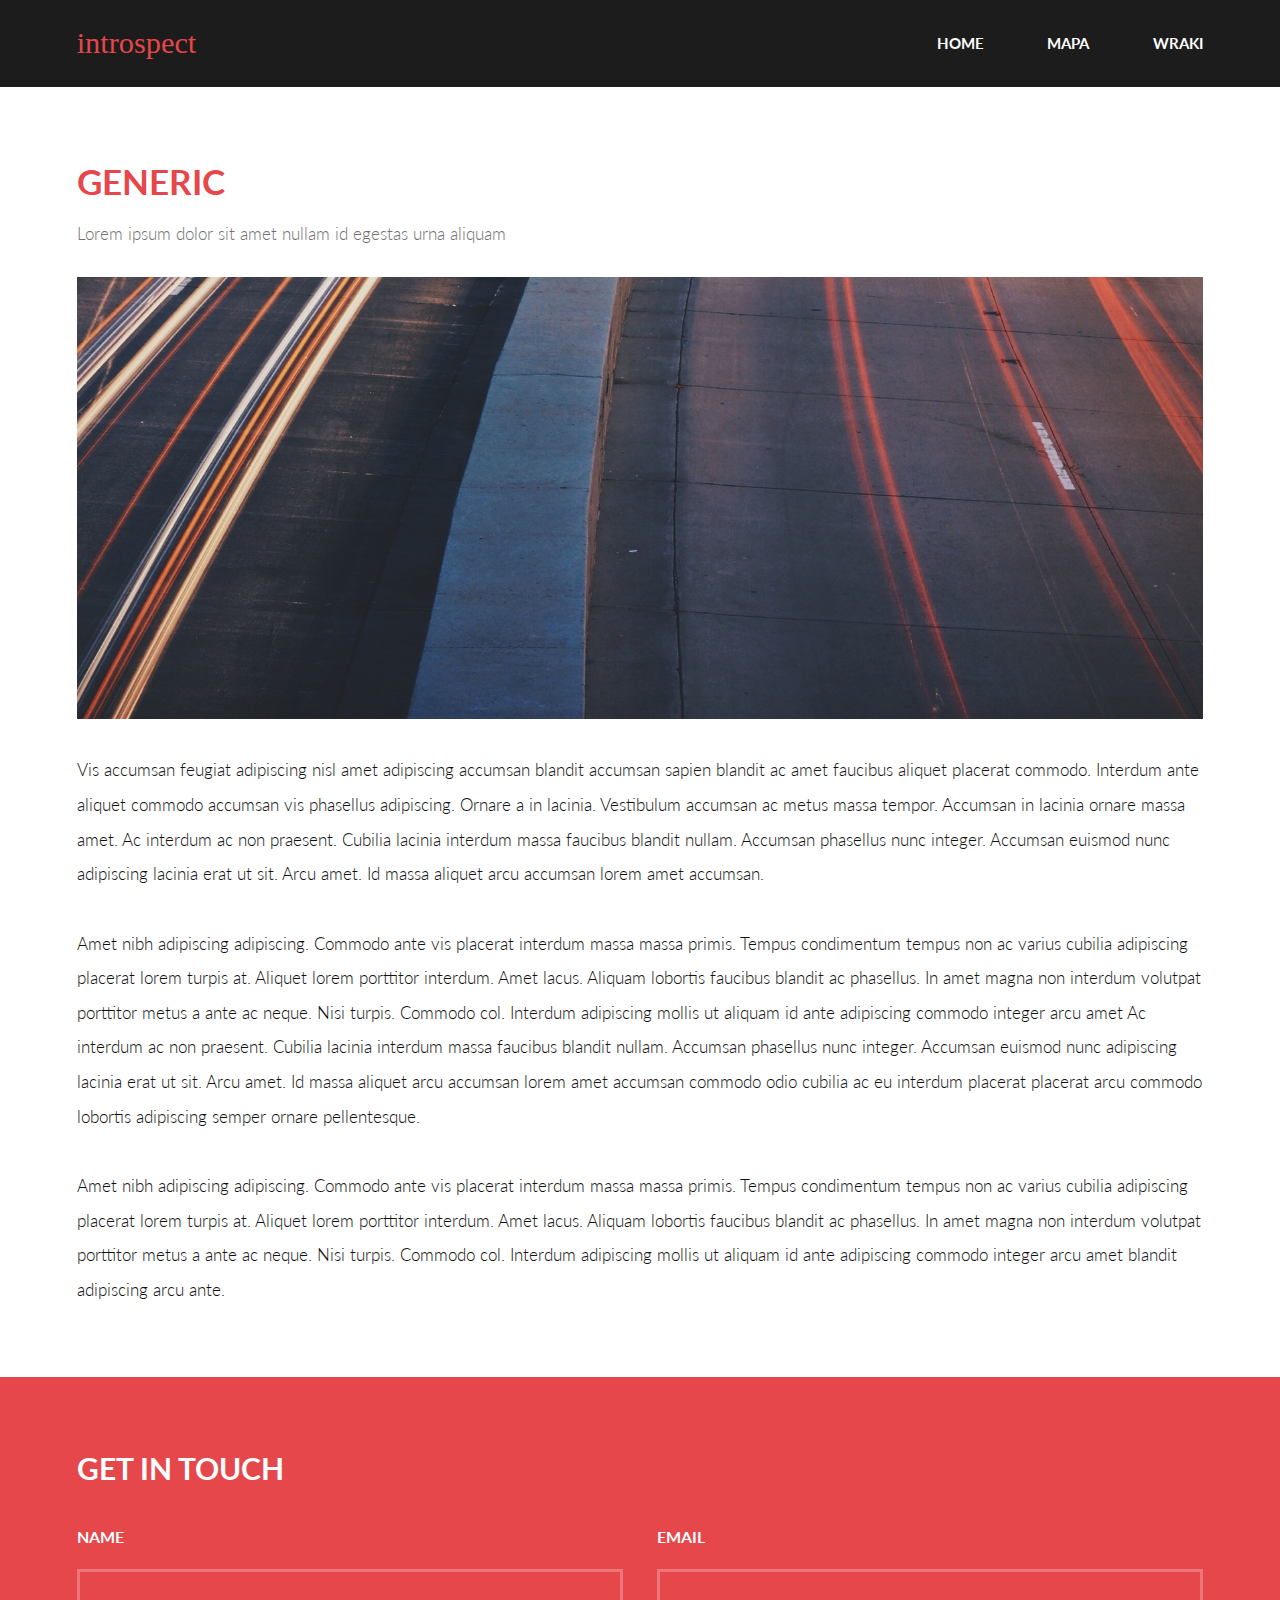
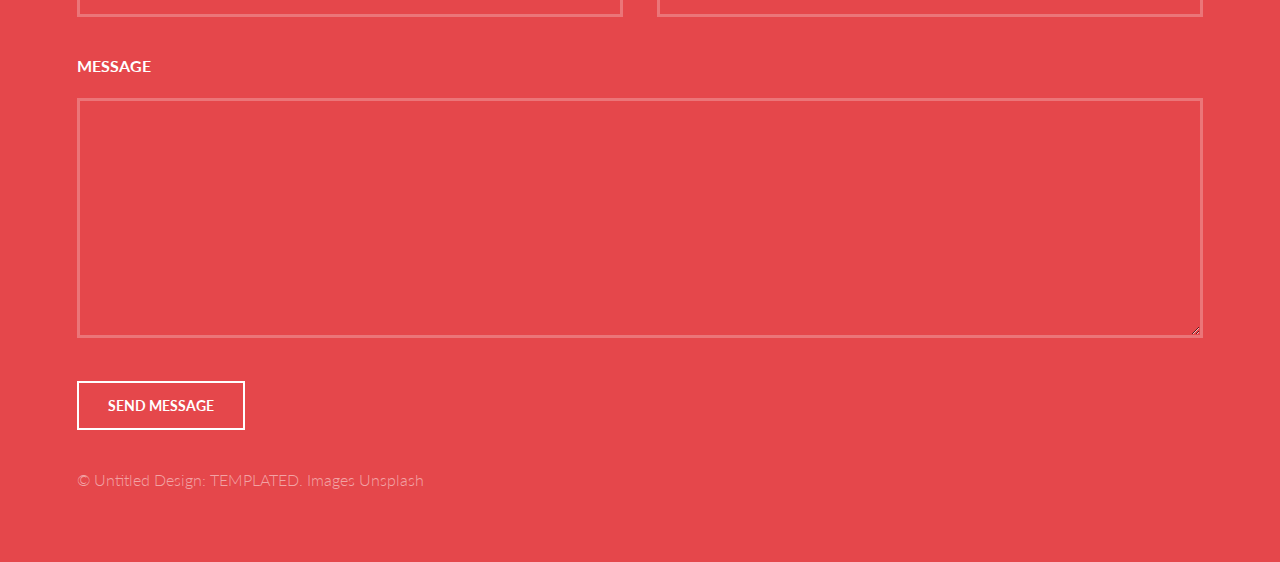
==== commit d4344700: "changed 2 labels" ====
--- a/generic.html
+++ b/generic.html
@@ -19,8 +19,8 @@
 					<a href="index.html" class="logo">introspect</a>
 					<nav id="nav">
 						<a href="index.html">Home</a>
-						<a href="generic.html">Generic</a>
-						<a href="elements.html">Elements</a>
+						<a href="generic.html">Mapa</a>
+						<a href="elements.html">Wraki</a>
 					</nav>
 				</div>
 			</header>
